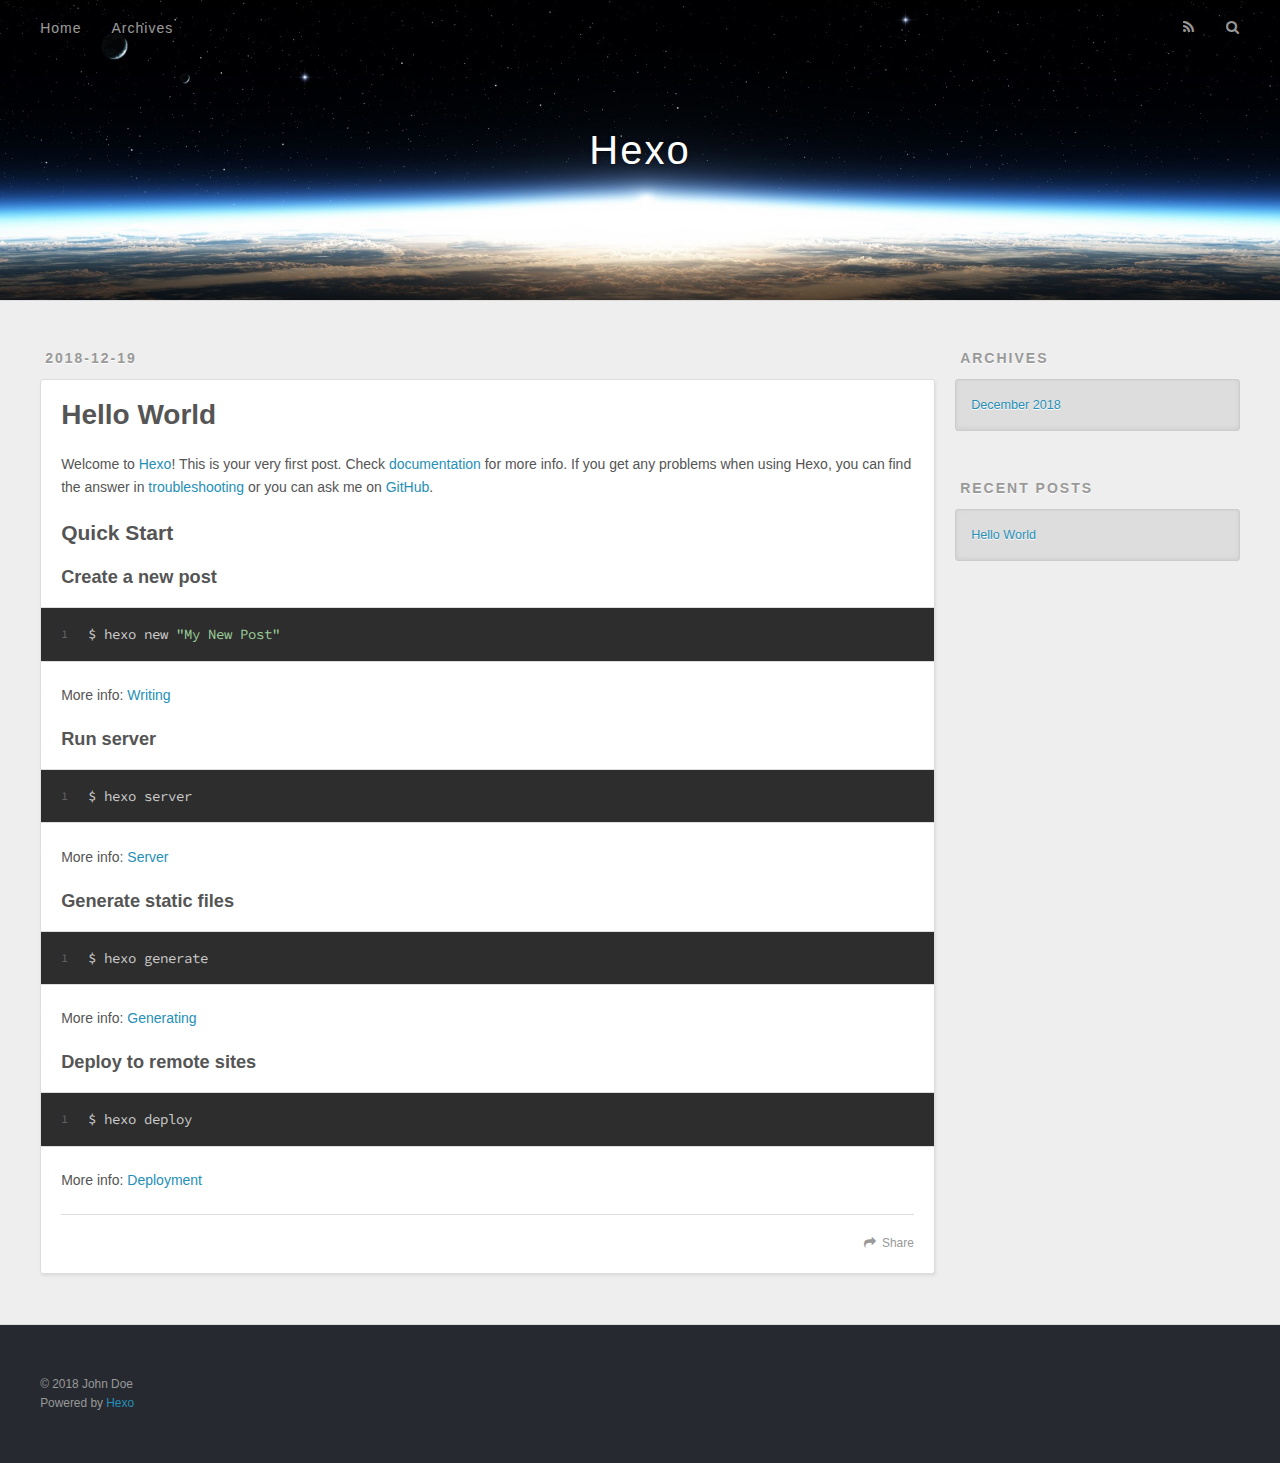
==== index.html @ 6a8d6ee4 "Site updated: 2018-12-19 17:51:39" ====
<!DOCTYPE html>
<html>
<head><meta name="generator" content="Hexo 3.8.0">
  <meta charset="utf-8">
  

  
  <title>Hexo</title>
  <meta name="viewport" content="width=device-width, initial-scale=1, maximum-scale=1">
  <meta property="og:type" content="website">
<meta property="og:title" content="Hexo">
<meta property="og:url" content="http://yoursite.com/index.html">
<meta property="og:site_name" content="Hexo">
<meta property="og:locale" content="default">
<meta name="twitter:card" content="summary">
<meta name="twitter:title" content="Hexo">
  
    <link rel="alternate" href="/atom.xml" title="Hexo" type="application/atom+xml">
  
  
    <link rel="icon" href="/favicon.png">
  
  
    <link href="//fonts.googleapis.com/css?family=Source+Code+Pro" rel="stylesheet" type="text/css">
  
  <link rel="stylesheet" href="/css/style.css">
</head>
</html>
<body>
  <div id="container">
    <div id="wrap">
      <header id="header">
  <div id="banner"></div>
  <div id="header-outer" class="outer">
    <div id="header-title" class="inner">
      <h1 id="logo-wrap">
        <a href="/" id="logo">Hexo</a>
      </h1>
      
    </div>
    <div id="header-inner" class="inner">
      <nav id="main-nav">
        <a id="main-nav-toggle" class="nav-icon"></a>
        
          <a class="main-nav-link" href="/">Home</a>
        
          <a class="main-nav-link" href="/archives">Archives</a>
        
      </nav>
      <nav id="sub-nav">
        
          <a id="nav-rss-link" class="nav-icon" href="/atom.xml" title="RSS Feed"></a>
        
        <a id="nav-search-btn" class="nav-icon" title="Search"></a>
      </nav>
      <div id="search-form-wrap">
        <form action="//google.com/search" method="get" accept-charset="UTF-8" class="search-form"><input type="search" name="q" class="search-form-input" placeholder="Search"><button type="submit" class="search-form-submit">&#xF002;</button><input type="hidden" name="sitesearch" value="http://yoursite.com"></form>
      </div>
    </div>
  </div>
</header>
      <div class="outer">
        <section id="main">
  
    <article id="post-hello-world" class="article article-type-post" itemscope="" itemprop="blogPost">
  <div class="article-meta">
    <a href="/2018/12/19/hello-world/" class="article-date">
  <time datetime="2018-12-19T09:45:05.653Z" itemprop="datePublished">2018-12-19</time>
</a>
    
  </div>
  <div class="article-inner">
    
    
      <header class="article-header">
        
  
    <h1 itemprop="name">
      <a class="article-title" href="/2018/12/19/hello-world/">Hello World</a>
    </h1>
  

      </header>
    
    <div class="article-entry" itemprop="articleBody">
      
        <p>Welcome to <a href="https://hexo.io/" target="_blank" rel="noopener">Hexo</a>! This is your very first post. Check <a href="https://hexo.io/docs/" target="_blank" rel="noopener">documentation</a> for more info. If you get any problems when using Hexo, you can find the answer in <a href="https://hexo.io/docs/troubleshooting.html" target="_blank" rel="noopener">troubleshooting</a> or you can ask me on <a href="https://github.com/hexojs/hexo/issues" target="_blank" rel="noopener">GitHub</a>.</p>
<h2 id="Quick-Start"><a href="#Quick-Start" class="headerlink" title="Quick Start"></a>Quick Start</h2><h3 id="Create-a-new-post"><a href="#Create-a-new-post" class="headerlink" title="Create a new post"></a>Create a new post</h3><figure class="highlight bash"><table><tr><td class="gutter"><pre><span class="line">1</span><br></pre></td><td class="code"><pre><span class="line">$ hexo new <span class="string">"My New Post"</span></span><br></pre></td></tr></table></figure>
<p>More info: <a href="https://hexo.io/docs/writing.html" target="_blank" rel="noopener">Writing</a></p>
<h3 id="Run-server"><a href="#Run-server" class="headerlink" title="Run server"></a>Run server</h3><figure class="highlight bash"><table><tr><td class="gutter"><pre><span class="line">1</span><br></pre></td><td class="code"><pre><span class="line">$ hexo server</span><br></pre></td></tr></table></figure>
<p>More info: <a href="https://hexo.io/docs/server.html" target="_blank" rel="noopener">Server</a></p>
<h3 id="Generate-static-files"><a href="#Generate-static-files" class="headerlink" title="Generate static files"></a>Generate static files</h3><figure class="highlight bash"><table><tr><td class="gutter"><pre><span class="line">1</span><br></pre></td><td class="code"><pre><span class="line">$ hexo generate</span><br></pre></td></tr></table></figure>
<p>More info: <a href="https://hexo.io/docs/generating.html" target="_blank" rel="noopener">Generating</a></p>
<h3 id="Deploy-to-remote-sites"><a href="#Deploy-to-remote-sites" class="headerlink" title="Deploy to remote sites"></a>Deploy to remote sites</h3><figure class="highlight bash"><table><tr><td class="gutter"><pre><span class="line">1</span><br></pre></td><td class="code"><pre><span class="line">$ hexo deploy</span><br></pre></td></tr></table></figure>
<p>More info: <a href="https://hexo.io/docs/deployment.html" target="_blank" rel="noopener">Deployment</a></p>

      
    </div>
    <footer class="article-footer">
      <a data-url="http://yoursite.com/2018/12/19/hello-world/" data-id="cjpuzz2p9000003xa6pa6v53f" class="article-share-link">Share</a>
      
      
    </footer>
  </div>
  
</article>


  


</section>
        
          <aside id="sidebar">
  
    

  
    

  
    
  
    
  <div class="widget-wrap">
    <h3 class="widget-title">Archives</h3>
    <div class="widget">
      <ul class="archive-list"><li class="archive-list-item"><a class="archive-list-link" href="/archives/2018/12/">December 2018</a></li></ul>
    </div>
  </div>


  
    
  <div class="widget-wrap">
    <h3 class="widget-title">Recent Posts</h3>
    <div class="widget">
      <ul>
        
          <li>
            <a href="/2018/12/19/hello-world/">Hello World</a>
          </li>
        
      </ul>
    </div>
  </div>

  
</aside>
        
      </div>
      <footer id="footer">
  
  <div class="outer">
    <div id="footer-info" class="inner">
      &copy; 2018 John Doe<br>
      Powered by <a href="http://hexo.io/" target="_blank">Hexo</a>
    </div>
  </div>
</footer>
    </div>
    <nav id="mobile-nav">
  
    <a href="/" class="mobile-nav-link">Home</a>
  
    <a href="/archives" class="mobile-nav-link">Archives</a>
  
</nav>
    

<script src="//ajax.googleapis.com/ajax/libs/jquery/2.0.3/jquery.min.js"></script>


  <link rel="stylesheet" href="/fancybox/jquery.fancybox.css">
  <script src="/fancybox/jquery.fancybox.pack.js"></script>


<script src="/js/script.js"></script>



  </div>
</body>
</html>
---- css/style.css ----
body {
  width: 100%;
}
body:before,
body:after {
  content: "";
  display: table;
}
body:after {
  clear: both;
}
html,
body,
div,
span,
applet,
object,
iframe,
h1,
h2,
h3,
h4,
h5,
h6,
p,
blockquote,
pre,
a,
abbr,
acronym,
address,
big,
cite,
code,
del,
dfn,
em,
img,
ins,
kbd,
q,
s,
samp,
small,
strike,
strong,
sub,
sup,
tt,
var,
dl,
dt,
dd,
ol,
ul,
li,
fieldset,
form,
label,
legend,
table,
caption,
tbody,
tfoot,
thead,
tr,
th,
td {
  margin: 0;
  padding: 0;
  border: 0;
  outline: 0;
  font-weight: inherit;
  font-style: inherit;
  font-family: inherit;
  font-size: 100%;
  vertical-align: baseline;
}
body {
  line-height: 1;
  color: #000;
  background: #fff;
}
ol,
ul {
  list-style: none;
}
table {
  border-collapse: separate;
  border-spacing: 0;
  vertical-align: middle;
}
caption,
th,
td {
  text-align: left;
  font-weight: normal;
  vertical-align: middle;
}
a img {
  border: none;
}
input,
button {
  margin: 0;
  padding: 0;
}
input::-moz-focus-inner,
button::-moz-focus-inner {
  border: 0;
  padding: 0;
}
@font-face {
  font-family: FontAwesome;
  font-style: normal;
  font-weight: normal;
  src: url("fonts/fontawesome-webfont.eot?v=#4.0.3");
  src: url("fonts/fontawesome-webfont.eot?#iefix&v=#4.0.3") format("embedded-opentype"), url("fonts/fontawesome-webfont.woff?v=#4.0.3") format("woff"), url("fonts/fontawesome-webfont.ttf?v=#4.0.3") format("truetype"), url("fonts/fontawesome-webfont.svg#fontawesomeregular?v=#4.0.3") format("svg");
}
html,
body,
#container {
  height: 100%;
}
body {
  background: #eee;
  font: 14px -apple-system, BlinkMacSystemFont, "Segoe UI", "Roboto", "Oxygen", "Ubuntu", "Cantarell", "Fira Sans", "Droid Sans", "Helvetica Neue", sans-serif;
  -webkit-text-size-adjust: 100%;
}
.outer {
  max-width: 1220px;
  margin: 0 auto;
  padding: 0 20px;
}
.outer:before,
.outer:after {
  content: "";
  display: table;
}
.outer:after {
  clear: both;
}
.inner {
  display: inline;
  float: left;
  width: 98.33333333333333%;
  margin: 0 0.833333333333333%;
}
.left,
.alignleft {
  float: left;
}
.right,
.alignright {
  float: right;
}
.clear {
  clear: both;
}
#container {
  position: relative;
}
.mobile-nav-on {
  overflow: hidden;
}
#wrap {
  height: 100%;
  width: 100%;
  position: absolute;
  top: 0;
  left: 0;
  -webkit-transition: 0.2s ease-out;
  -moz-transition: 0.2s ease-out;
  -ms-transition: 0.2s ease-out;
  transition: 0.2s ease-out;
  z-index: 1;
  background: #eee;
}
.mobile-nav-on #wrap {
  left: 280px;
}
@media screen and (min-width: 768px) {
  #main {
    display: inline;
    float: left;
    width: 73.33333333333333%;
    margin: 0 0.833333333333333%;
  }
}
.article-date,
.article-category-link,
.archive-year,
.widget-title {
  text-decoration: none;
  text-transform: uppercase;
  letter-spacing: 2px;
  color: #999;
  margin-bottom: 1em;
  margin-left: 5px;
  line-height: 1em;
  text-shadow: 0 1px #fff;
  font-weight: bold;
}
.article-inner,
.archive-article-inner {
  background: #fff;
  -webkit-box-shadow: 1px 2px 3px #ddd;
  box-shadow: 1px 2px 3px #ddd;
  border: 1px solid #ddd;
  border-radius: 3px;
}
.article-entry h1,
.widget h1 {
  font-size: 2em;
}
.article-entry h2,
.widget h2 {
  font-size: 1.5em;
}
.article-entry h3,
.widget h3 {
  font-size: 1.3em;
}
.article-entry h4,
.widget h4 {
  font-size: 1.2em;
}
.article-entry h5,
.widget h5 {
  font-size: 1em;
}
.article-entry h6,
.widget h6 {
  font-size: 1em;
  color: #999;
}
.article-entry hr,
.widget hr {
  border: 1px dashed #ddd;
}
.article-entry strong,
.widget strong {
  font-weight: bold;
}
.article-entry em,
.widget em,
.article-entry cite,
.widget cite {
  font-style: italic;
}
.article-entry sup,
.widget sup,
.article-entry sub,
.widget sub {
  font-size: 0.75em;
  line-height: 0;
  position: relative;
  vertical-align: baseline;
}
.article-entry sup,
.widget sup {
  top: -0.5em;
}
.article-entry sub,
.widget sub {
  bottom: -0.2em;
}
.article-entry small,
.widget small {
  font-size: 0.85em;
}
.article-entry acronym,
.widget acronym,
.article-entry abbr,
.widget abbr {
  border-bottom: 1px dotted;
}
.article-entry ul,
.widget ul,
.article-entry ol,
.widget ol,
.article-entry dl,
.widget dl {
  margin: 0 20px;
  line-height: 1.6em;
}
.article-entry ul ul,
.widget ul ul,
.article-entry ol ul,
.widget ol ul,
.article-entry ul ol,
.widget ul ol,
.article-entry ol ol,
.widget ol ol {
  margin-top: 0;
  margin-bottom: 0;
}
.article-entry ul,
.widget ul {
  list-style: disc;
}
.article-entry ol,
.widget ol {
  list-style: decimal;
}
.article-entry dt,
.widget dt {
  font-weight: bold;
}
#header {
  height: 300px;
  position: relative;
  border-bottom: 1px solid #ddd;
}
#header:before,
#header:after {
  content: "";
  position: absolute;
  left: 0;
  right: 0;
  height: 40px;
}
#header:before {
  top: 0;
  background: -webkit-linear-gradient(rgba(0,0,0,0.2), transparent);
  background: -moz-linear-gradient(rgba(0,0,0,0.2), transparent);
  background: -ms-linear-gradient(rgba(0,0,0,0.2), transparent);
  background: linear-gradient(rgba(0,0,0,0.2), transparent);
}
#header:after {
  bottom: 0;
  background: -webkit-linear-gradient(transparent, rgba(0,0,0,0.2));
  background: -moz-linear-gradient(transparent, rgba(0,0,0,0.2));
  background: -ms-linear-gradient(transparent, rgba(0,0,0,0.2));
  background: linear-gradient(transparent, rgba(0,0,0,0.2));
}
#header-outer {
  height: 100%;
  position: relative;
}
#header-inner {
  position: relative;
  overflow: hidden;
}
#banner {
  position: absolute;
  top: 0;
  left: 0;
  width: 100%;
  height: 100%;
  background: url("images/banner.jpg") center #000;
  -webkit-background-size: cover;
  -moz-background-size: cover;
  background-size: cover;
  z-index: -1;
}
#header-title {
  text-align: center;
  height: 40px;
  position: absolute;
  top: 50%;
  left: 0;
  margin-top: -20px;
}
#logo,
#subtitle {
  text-decoration: none;
  color: #fff;
  font-weight: 300;
  text-shadow: 0 1px 4px rgba(0,0,0,0.3);
}
#logo {
  font-size: 40px;
  line-height: 40px;
  letter-spacing: 2px;
}
#subtitle {
  font-size: 16px;
  line-height: 16px;
  letter-spacing: 1px;
}
#subtitle-wrap {
  margin-top: 16px;
}
#main-nav {
  float: left;
  margin-left: -15px;
}
.nav-icon,
.main-nav-link {
  float: left;
  color: #fff;
  opacity: 0.6;
  text-decoration: none;
  text-shadow: 0 1px rgba(0,0,0,0.2);
  -webkit-transition: opacity 0.2s;
  -moz-transition: opacity 0.2s;
  -ms-transition: opacity 0.2s;
  transition: opacity 0.2s;
  display: block;
  padding: 20px 15px;
}
.nav-icon:hover,
.main-nav-link:hover {
  opacity: 1;
}
.nav-icon {
  font-family: FontAwesome;
  text-align: center;
  font-size: 14px;
  width: 14px;
  height: 14px;
  padding: 20px 15px;
  position: relative;
  cursor: pointer;
}
.main-nav-link {
  font-weight: 300;
  letter-spacing: 1px;
}
@media screen and (max-width: 479px) {
  .main-nav-link {
    display: none;
  }
}
#main-nav-toggle {
  display: none;
}
#main-nav-toggle:before {
  content: "\f0c9";
}
@media screen and (max-width: 479px) {
  #main-nav-toggle {
    display: block;
  }
}
#sub-nav {
  float: right;
  margin-right: -15px;
}
#nav-rss-link:before {
  content: "\f09e";
}
#nav-search-btn:before {
  content: "\f002";
}
#search-form-wrap {
  position: absolute;
  top: 15px;
  width: 150px;
  height: 30px;
  right: -150px;
  opacity: 0;
  -webkit-transition: 0.2s ease-out;
  -moz-transition: 0.2s ease-out;
  -ms-transition: 0.2s ease-out;
  transition: 0.2s ease-out;
}
#search-form-wrap.on {
  opacity: 1;
  right: 0;
}
@media screen and (max-width: 479px) {
  #search-form-wrap {
    width: 100%;
    right: -100%;
  }
}
.search-form {
  position: absolute;
  top: 0;
  left: 0;
  right: 0;
  background: #fff;
  padding: 5px 15px;
  border-radius: 15px;
  -webkit-box-shadow: 0 0 10px rgba(0,0,0,0.3);
  box-shadow: 0 0 10px rgba(0,0,0,0.3);
}
.search-form-input {
  border: none;
  background: none;
  color: #555;
  width: 100%;
  font: 13px -apple-system, BlinkMacSystemFont, "Segoe UI", "Roboto", "Oxygen", "Ubuntu", "Cantarell", "Fira Sans", "Droid Sans", "Helvetica Neue", sans-serif;
  outline: none;
}
.search-form-input::-webkit-search-results-decoration,
.search-form-input::-webkit-search-cancel-button {
  -webkit-appearance: none;
}
.search-form-submit {
  position: absolute;
  top: 50%;
  right: 10px;
  margin-top: -7px;
  font: 13px FontAwesome;
  border: none;
  background: none;
  color: #bbb;
  cursor: pointer;
}
.search-form-submit:hover,
.search-form-submit:focus {
  color: #777;
}
.article {
  margin: 50px 0;
}
.article-inner {
  overflow: hidden;
}
.article-meta:before,
.article-meta:after {
  content: "";
  display: table;
}
.article-meta:after {
  clear: both;
}
.article-date {
  float: left;
}
.article-category {
  float: left;
  line-height: 1em;
  color: #ccc;
  text-shadow: 0 1px #fff;
  margin-left: 8px;
}
.article-category:before {
  content: "\2022";
}
.article-category-link {
  margin: 0 12px 1em;
}
.article-header {
  padding: 20px 20px 0;
}
.article-title {
  text-decoration: none;
  font-size: 2em;
  font-weight: bold;
  color: #555;
  line-height: 1.1em;
  -webkit-transition: color 0.2s;
  -moz-transition: color 0.2s;
  -ms-transition: color 0.2s;
  transition: color 0.2s;
}
a.article-title:hover {
  color: #258fb8;
}
.article-entry {
  color: #555;
  padding: 0 20px;
}
.article-entry:before,
.article-entry:after {
  content: "";
  display: table;
}
.article-entry:after {
  clear: both;
}
.article-entry p,
.article-entry table {
  line-height: 1.6em;
  margin: 1.6em 0;
}
.article-entry h1,
.article-entry h2,
.article-entry h3,
.article-entry h4,
.article-entry h5,
.article-entry h6 {
  font-weight: bold;
}
.article-entry h1,
.article-entry h2,
.article-entry h3,
.article-entry h4,
.article-entry h5,
.article-entry h6 {
  line-height: 1.1em;
  margin: 1.1em 0;
}
.article-entry a {
  color: #258fb8;
  text-decoration: none;
}
.article-entry a:hover {
  text-decoration: underline;
}
.article-entry ul,
.article-entry ol,
.article-entry dl {
  margin-top: 1.6em;
  margin-bottom: 1.6em;
}
.article-entry img,
.article-entry video {
  max-width: 100%;
  height: auto;
  display: block;
  margin: auto;
}
.article-entry iframe {
  border: none;
}
.article-entry table {
  width: 100%;
  border-collapse: collapse;
  border-spacing: 0;
}
.article-entry th {
  font-weight: bold;
  border-bottom: 3px solid #ddd;
  padding-bottom: 0.5em;
}
.article-entry td {
  border-bottom: 1px solid #ddd;
  padding: 10px 0;
}
.article-entry blockquote {
  font-family: Georgia, "Times New Roman", serif;
  font-size: 1.4em;
  margin: 1.6em 20px;
  text-align: center;
}
.article-entry blockquote footer {
  font-size: 14px;
  margin: 1.6em 0;
  font-family: -apple-system, BlinkMacSystemFont, "Segoe UI", "Roboto", "Oxygen", "Ubuntu", "Cantarell", "Fira Sans", "Droid Sans", "Helvetica Neue", sans-serif;
}
.article-entry blockquote footer cite:before {
  content: "—";
  padding: 0 0.5em;
}
.article-entry .pullquote {
  text-align: left;
  width: 45%;
  margin: 0;
}
.article-entry .pullquote.left {
  margin-left: 0.5em;
  margin-right: 1em;
}
.article-entry .pullquote.right {
  margin-right: 0.5em;
  margin-left: 1em;
}
.article-entry .caption {
  color: #999;
  display: block;
  font-size: 0.9em;
  margin-top: 0.5em;
  position: relative;
  text-align: center;
}
.article-entry .video-container {
  position: relative;
  padding-top: 56.25%;
  height: 0;
  overflow: hidden;
}
.article-entry .video-container iframe,
.article-entry .video-container object,
.article-entry .video-container embed {
  position: absolute;
  top: 0;
  left: 0;
  width: 100%;
  height: 100%;
  margin-top: 0;
}
.article-more-link a {
  display: inline-block;
  line-height: 1em;
  padding: 6px 15px;
  border-radius: 15px;
  background: #eee;
  color: #999;
  text-shadow: 0 1px #fff;
  text-decoration: none;
}
.article-more-link a:hover {
  background: #258fb8;
  color: #fff;
  text-decoration: none;
  text-shadow: 0 1px #1e7293;
}
.article-footer {
  font-size: 0.85em;
  line-height: 1.6em;
  border-top: 1px solid #ddd;
  padding-top: 1.6em;
  margin: 0 20px 20px;
}
.article-footer:before,
.article-footer:after {
  content: "";
  display: table;
}
.article-footer:after {
  clear: both;
}
.article-footer a {
  color: #999;
  text-decoration: none;
}
.article-footer a:hover {
  color: #555;
}
.article-tag-list-item {
  float: left;
  margin-right: 10px;
}
.article-tag-list-link:before {
  content: "#";
}
.article-comment-link {
  float: right;
}
.article-comment-link:before {
  content: "\f075";
  font-family: FontAwesome;
  padding-right: 8px;
}
.article-share-link {
  cursor: pointer;
  float: right;
  margin-left: 20px;
}
.article-share-link:before {
  content: "\f064";
  font-family: FontAwesome;
  padding-right: 6px;
}
#article-nav {
  position: relative;
}
#article-nav:before,
#article-nav:after {
  content: "";
  display: table;
}
#article-nav:after {
  clear: both;
}
@media screen and (min-width: 768px) {
  #article-nav {
    margin: 50px 0;
  }
  #article-nav:before {
    width: 8px;
    height: 8px;
    position: absolute;
    top: 50%;
    left: 50%;
    margin-top: -4px;
    margin-left: -4px;
    content: "";
    border-radius: 50%;
    background: #ddd;
    -webkit-box-shadow: 0 1px 2px #fff;
    box-shadow: 0 1px 2px #fff;
  }
}
.article-nav-link-wrap {
  text-decoration: none;
  text-shadow: 0 1px #fff;
  color: #999;
  -webkit-box-sizing: border-box;
  -moz-box-sizing: border-box;
  box-sizing: border-box;
  margin-top: 50px;
  text-align: center;
  display: block;
}
.article-nav-link-wrap:hover {
  color: #555;
}
@media screen and (min-width: 768px) {
  .article-nav-link-wrap {
    width: 50%;
    margin-top: 0;
  }
}
@media screen and (min-width: 768px) {
  #article-nav-newer {
    float: left;
    text-align: right;
    padding-right: 20px;
  }
}
@media screen and (min-width: 768px) {
  #article-nav-older {
    float: right;
    text-align: left;
    padding-left: 20px;
  }
}
.article-nav-caption {
  text-transform: uppercase;
  letter-spacing: 2px;
  color: #ddd;
  line-height: 1em;
  font-weight: bold;
}
#article-nav-newer .article-nav-caption {
  margin-right: -2px;
}
.article-nav-title {
  font-size: 0.85em;
  line-height: 1.6em;
  margin-top: 0.5em;
}
.article-share-box {
  position: absolute;
  display: none;
  background: #fff;
  -webkit-box-shadow: 1px 2px 10px rgba(0,0,0,0.2);
  box-shadow: 1px 2px 10px rgba(0,0,0,0.2);
  border-radius: 3px;
  margin-left: -145px;
  overflow: hidden;
  z-index: 1;
}
.article-share-box.on {
  display: block;
}
.article-share-input {
  width: 100%;
  background: none;
  -webkit-box-sizing: border-box;
  -moz-box-sizing: border-box;
  box-sizing: border-box;
  font: 14px -apple-system, BlinkMacSystemFont, "Segoe UI", "Roboto", "Oxygen", "Ubuntu", "Cantarell", "Fira Sans", "Droid Sans", "Helvetica Neue", sans-serif;
  padding: 0 15px;
  color: #555;
  outline: none;
  border: 1px solid #ddd;
  border-radius: 3px 3px 0 0;
  height: 36px;
  line-height: 36px;
}
.article-share-links {
  background: #eee;
}
.article-share-links:before,
.article-share-links:after {
  content: "";
  display: table;
}
.article-share-links:after {
  clear: both;
}
.article-share-twitter,
.article-share-facebook,
.article-share-pinterest,
.article-share-google {
  width: 50px;
  height: 36px;
  display: block;
  float: left;
  position: relative;
  color: #999;
  text-shadow: 0 1px #fff;
}
.article-share-twitter:before,
.article-share-facebook:before,
.article-share-pinterest:before,
.article-share-google:before {
  font-size: 20px;
  font-family: FontAwesome;
  width: 20px;
  height: 20px;
  position: absolute;
  top: 50%;
  left: 50%;
  margin-top: -10px;
  margin-left: -10px;
  text-align: center;
}
.article-share-twitter:hover,
.article-share-facebook:hover,
.article-share-pinterest:hover,
.article-share-google:hover {
  color: #fff;
}
.article-share-twitter:before {
  content: "\f099";
}
.article-share-twitter:hover {
  background: #00aced;
  text-shadow: 0 1px #008abe;
}
.article-share-facebook:before {
  content: "\f09a";
}
.article-share-facebook:hover {
  background: #3b5998;
  text-shadow: 0 1px #2f477a;
}
.article-share-pinterest:before {
  content: "\f0d2";
}
.article-share-pinterest:hover {
  background: #cb2027;
  text-shadow: 0 1px #a21a1f;
}
.article-share-google:before {
  content: "\f0d5";
}
.article-share-google:hover {
  background: #dd4b39;
  text-shadow: 0 1px #be3221;
}
.article-gallery {
  background: #000;
  position: relative;
}
.article-gallery-photos {
  position: relative;
  overflow: hidden;
}
.article-gallery-img {
  display: none;
  max-width: 100%;
}
.article-gallery-img:first-child {
  display: block;
}
.article-gallery-img.loaded {
  position: absolute;
  display: block;
}
.article-gallery-img img {
  display: block;
  max-width: 100%;
  margin: 0 auto;
}
#comments {
  background: #fff;
  -webkit-box-shadow: 1px 2px 3px #ddd;
  box-shadow: 1px 2px 3px #ddd;
  padding: 20px;
  border: 1px solid #ddd;
  border-radius: 3px;
  margin: 50px 0;
}
#comments a {
  color: #258fb8;
}
.archives-wrap {
  margin: 50px 0;
}
.archives:before,
.archives:after {
  content: "";
  display: table;
}
.archives:after {
  clear: both;
}
.archive-year-wrap {
  margin-bottom: 1em;
}
.archives {
  -webkit-column-gap: 10px;
  -moz-column-gap: 10px;
  column-gap: 10px;
}
@media screen and (min-width: 480px) and (max-width: 767px) {
  .archives {
    -webkit-column-count: 2;
    -moz-column-count: 2;
    column-count: 2;
  }
}
@media screen and (min-width: 768px) {
  .archives {
    -webkit-column-count: 3;
    -moz-column-count: 3;
    column-count: 3;
  }
}
.archive-article {
  -webkit-column-break-inside: avoid;
  page-break-inside: avoid;
  overflow: hidden;
  break-inside: avoid-column;
}
.archive-article-inner {
  padding: 10px;
  margin-bottom: 15px;
}
.archive-article-title {
  text-decoration: none;
  font-weight: bold;
  color: #555;
  -webkit-transition: color 0.2s;
  -moz-transition: color 0.2s;
  -ms-transition: color 0.2s;
  transition: color 0.2s;
  line-height: 1.6em;
}
.archive-article-title:hover {
  color: #258fb8;
}
.archive-article-footer {
  margin-top: 1em;
}
.archive-article-date {
  color: #999;
  text-decoration: none;
  font-size: 0.85em;
  line-height: 1em;
  margin-bottom: 0.5em;
  display: block;
}
#page-nav {
  margin: 50px auto;
  background: #fff;
  -webkit-box-shadow: 1px 2px 3px #ddd;
  box-shadow: 1px 2px 3px #ddd;
  border: 1px solid #ddd;
  border-radius: 3px;
  text-align: center;
  color: #999;
  overflow: hidden;
}
#page-nav:before,
#page-nav:after {
  content: "";
  display: table;
}
#page-nav:after {
  clear: both;
}
#page-nav a,
#page-nav span {
  padding: 10px 20px;
  line-height: 1;
  height: 2ex;
}
#page-nav a {
  color: #999;
  text-decoration: none;
}
#page-nav a:hover {
  background: #999;
  color: #fff;
}
#page-nav .prev {
  float: left;
}
#page-nav .next {
  float: right;
}
#page-nav .page-number {
  display: inline-block;
}
@media screen and (max-width: 479px) {
  #page-nav .page-number {
    display: none;
  }
}
#page-nav .current {
  color: #555;
  font-weight: bold;
}
#page-nav .space {
  color: #ddd;
}
#footer {
  background: #262a30;
  padding: 50px 0;
  border-top: 1px solid #ddd;
  color: #999;
}
#footer a {
  color: #258fb8;
  text-decoration: none;
}
#footer a:hover {
  text-decoration: underline;
}
#footer-info {
  line-height: 1.6em;
  font-size: 0.85em;
}
.article-entry pre,
.article-entry .highlight {
  background: #2d2d2d;
  margin: 0 -20px;
  padding: 15px 20px;
  border-style: solid;
  border-color: #ddd;
  border-width: 1px 0;
  overflow: auto;
  color: #ccc;
  line-height: 22.400000000000002px;
}
.article-entry .highlight .gutter pre,
.article-entry .gist .gist-file .gist-data .line-numbers {
  color: #666;
  font-size: 0.85em;
}
.article-entry pre,
.article-entry code {
  font-family: "Source Code Pro", Consolas, Monaco, Menlo, Consolas, monospace;
}
.article-entry code {
  background: #eee;
  text-shadow: 0 1px #fff;
  padding: 0 0.3em;
}
.article-entry pre code {
  background: none;
  text-shadow: none;
  padding: 0;
}
.article-entry .highlight pre {
  border: none;
  margin: 0;
  padding: 0;
}
.article-entry .highlight table {
  margin: 0;
  width: auto;
}
.article-entry .highlight td {
  border: none;
  padding: 0;
}
.article-entry .highlight figcaption {
  font-size: 0.85em;
  color: #999;
  line-height: 1em;
  margin-bottom: 1em;
}
.article-entry .highlight figcaption:before,
.article-entry .highlight figcaption:after {
  content: "";
  display: table;
}
.article-entry .highlight figcaption:after {
  clear: both;
}
.article-entry .highlight figcaption a {
  float: right;
}
.article-entry .highlight .gutter pre {
  text-align: right;
  padding-right: 20px;
}
.article-entry .highlight .line {
  height: 22.400000000000002px;
}
.article-entry .highlight .line.marked {
  background: #515151;
}
.article-entry .gist {
  margin: 0 -20px;
  border-style: solid;
  border-color: #ddd;
  border-width: 1px 0;
  background: #2d2d2d;
  padding: 15px 20px 15px 0;
}
.article-entry .gist .gist-file {
  border: none;
  font-family: "Source Code Pro", Consolas, Monaco, Menlo, Consolas, monospace;
  margin: 0;
}
.article-entry .gist .gist-file .gist-data {
  background: none;
  border: none;
}
.article-entry .gist .gist-file .gist-data .line-numbers {
  background: none;
  border: none;
  padding: 0 20px 0 0;
}
.article-entry .gist .gist-file .gist-data .line-data {
  padding: 0 !important;
}
.article-entry .gist .gist-file .highlight {
  margin: 0;
  padding: 0;
  border: none;
}
.article-entry .gist .gist-file .gist-meta {
  background: #2d2d2d;
  color: #999;
  font: 0.85em -apple-system, BlinkMacSystemFont, "Segoe UI", "Roboto", "Oxygen", "Ubuntu", "Cantarell", "Fira Sans", "Droid Sans", "Helvetica Neue", sans-serif;
  text-shadow: 0 0;
  padding: 0;
  margin-top: 1em;
  margin-left: 20px;
}
.article-entry .gist .gist-file .gist-meta a {
  color: #258fb8;
  font-weight: normal;
}
.article-entry .gist .gist-file .gist-meta a:hover {
  text-decoration: underline;
}
pre .comment,
pre .title {
  color: #999;
}
pre .variable,
pre .attribute,
pre .tag,
pre .regexp,
pre .ruby .constant,
pre .xml .tag .title,
pre .xml .pi,
pre .xml .doctype,
pre .html .doctype,
pre .css .id,
pre .css .class,
pre .css .pseudo {
  color: #f2777a;
}
pre .number,
pre .preprocessor,
pre .built_in,
pre .literal,
pre .params,
pre .constant {
  color: #f99157;
}
pre .class,
pre .ruby .class .title,
pre .css .rules .attribute {
  color: #9c9;
}
pre .string,
pre .value,
pre .inheritance,
pre .header,
pre .ruby .symbol,
pre .xml .cdata {
  color: #9c9;
}
pre .css .hexcolor {
  color: #6cc;
}
pre .function,
pre .python .decorator,
pre .python .title,
pre .ruby .function .title,
pre .ruby .title .keyword,
pre .perl .sub,
pre .javascript .title,
pre .coffeescript .title {
  color: #69c;
}
pre .keyword,
pre .javascript .function {
  color: #c9c;
}
@media screen and (max-width: 479px) {
  #mobile-nav {
    position: absolute;
    top: 0;
    left: 0;
    width: 280px;
    height: 100%;
    background: #191919;
    border-right: 1px solid #fff;
  }
}
@media screen and (max-width: 479px) {
  .mobile-nav-link {
    display: block;
    color: #999;
    text-decoration: none;
    padding: 15px 20px;
    font-weight: bold;
  }
  .mobile-nav-link:hover {
    color: #fff;
  }
}
@media screen and (min-width: 768px) {
  #sidebar {
    display: inline;
    float: left;
    width: 23.333333333333332%;
    margin: 0 0.833333333333333%;
  }
}
.widget-wrap {
  margin: 50px 0;
}
.widget {
  color: #777;
  text-shadow: 0 1px #fff;
  background: #ddd;
  -webkit-box-shadow: 0 -1px 4px #ccc inset;
  box-shadow: 0 -1px 4px #ccc inset;
  border: 1px solid #ccc;
  padding: 15px;
  border-radius: 3px;
}
.widget a {
  color: #258fb8;
  text-decoration: none;
}
.widget a:hover {
  text-decoration: underline;
}
.widget ul ul,
.widget ol ul,
.widget dl ul,
.widget ul ol,
.widget ol ol,
.widget dl ol,
.widget ul dl,
.widget ol dl,
.widget dl dl {
  margin-left: 15px;
  list-style: disc;
}
.widget {
  line-height: 1.6em;
  word-wrap: break-word;
  font-size: 0.9em;
}
.widget ul,
.widget ol {
  list-style: none;
  margin: 0;
}
.widget ul ul,
.widget ol ul,
.widget ul ol,
.widget ol ol {
  margin: 0 20px;
}
.widget ul ul,
.widget ol ul {
  list-style: disc;
}
.widget ul ol,
.widget ol ol {
  list-style: decimal;
}
.category-list-count,
.tag-list-count,
.archive-list-count {
  padding-left: 5px;
  color: #999;
  font-size: 0.85em;
}
.category-list-count:before,
.tag-list-count:before,
.archive-list-count:before {
  content: "(";
}
.category-list-count:after,
.tag-list-count:after,
.archive-list-count:after {
  content: ")";
}
.tagcloud a {
  margin-right: 5px;
  display: inline-block;
}
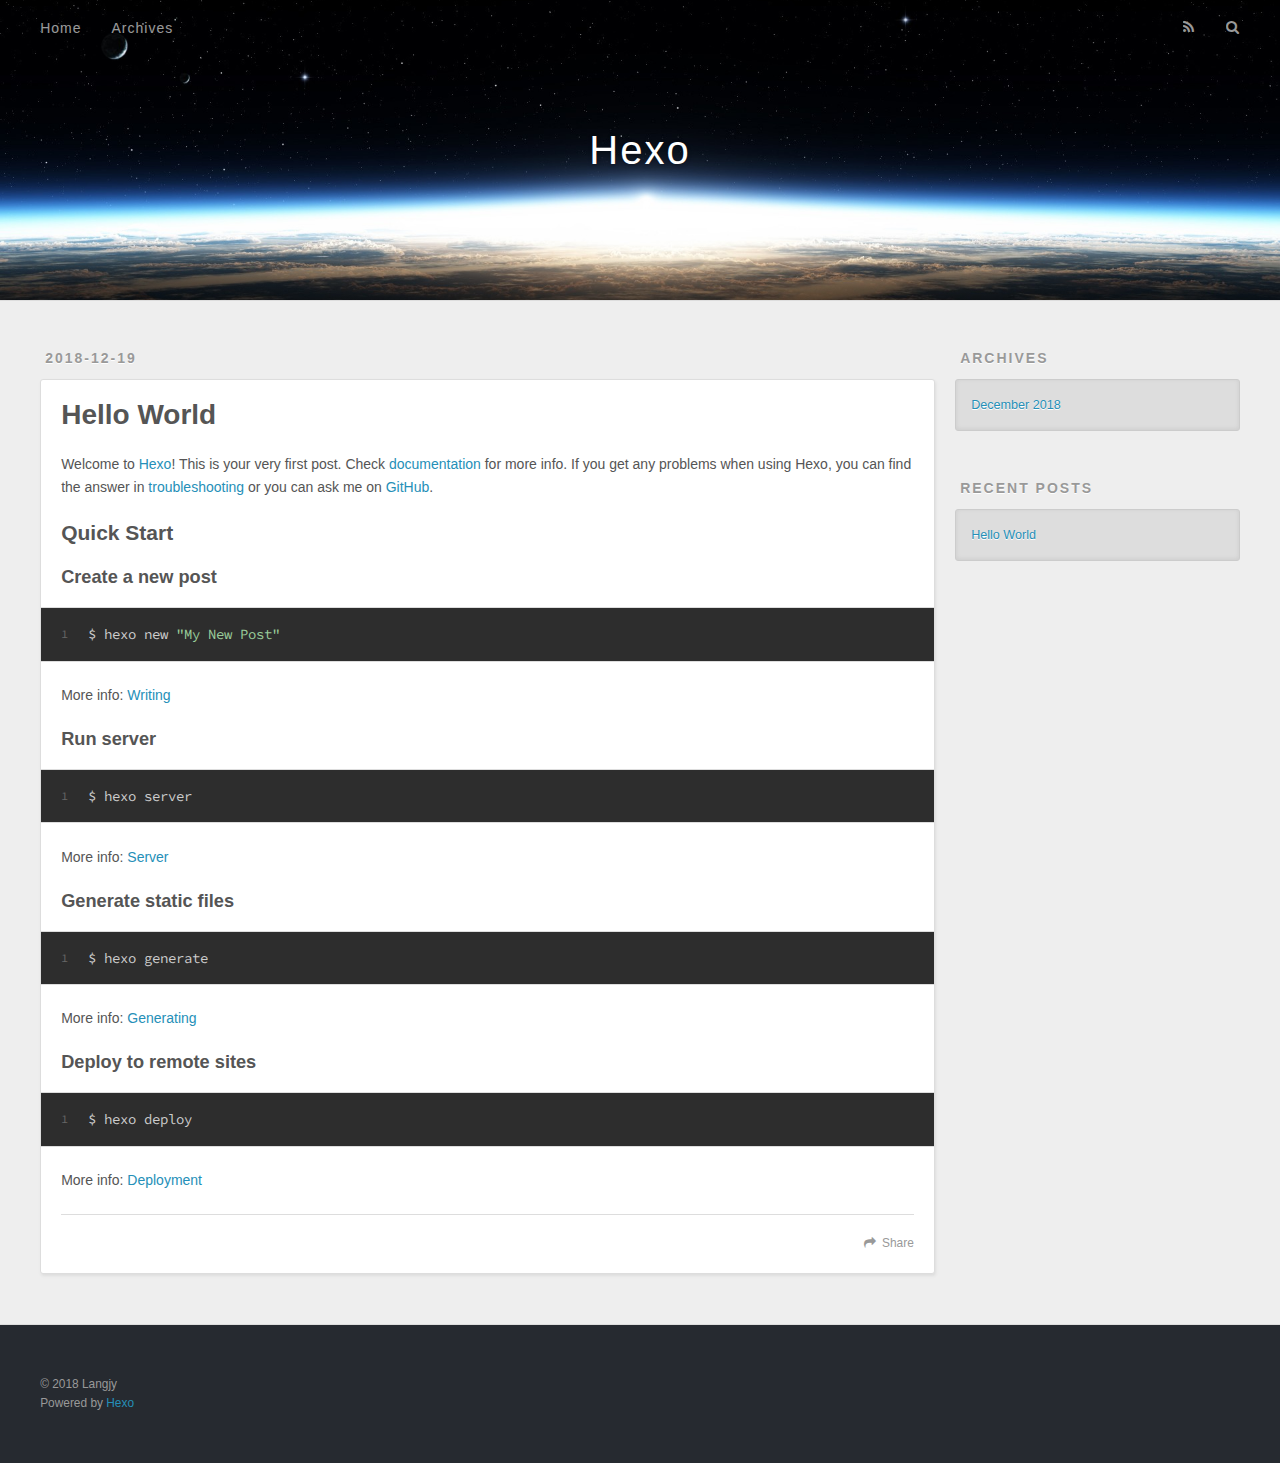
==== commit 4afdfcc4: "Site updated: 2018-12-19 18:17:52" ====
--- a/index.html
+++ b/index.html
@@ -97,7 +97,7 @@
       
     </div>
     <footer class="article-footer">
-      <a data-url="http://yoursite.com/2018/12/19/hello-world/" data-id="cjpuzz2p9000003xa6pa6v53f" class="article-share-link">Share</a>
+      <a data-url="http://yoursite.com/2018/12/19/hello-world/" data-id="cjpv0wrke00007gxaqs1qjvv4" class="article-share-link">Share</a>
       
       
     </footer>
@@ -153,7 +153,7 @@
   
   <div class="outer">
     <div id="footer-info" class="inner">
-      &copy; 2018 John Doe<br>
+      &copy; 2018 Langjy<br>
       Powered by <a href="http://hexo.io/" target="_blank">Hexo</a>
     </div>
   </div>
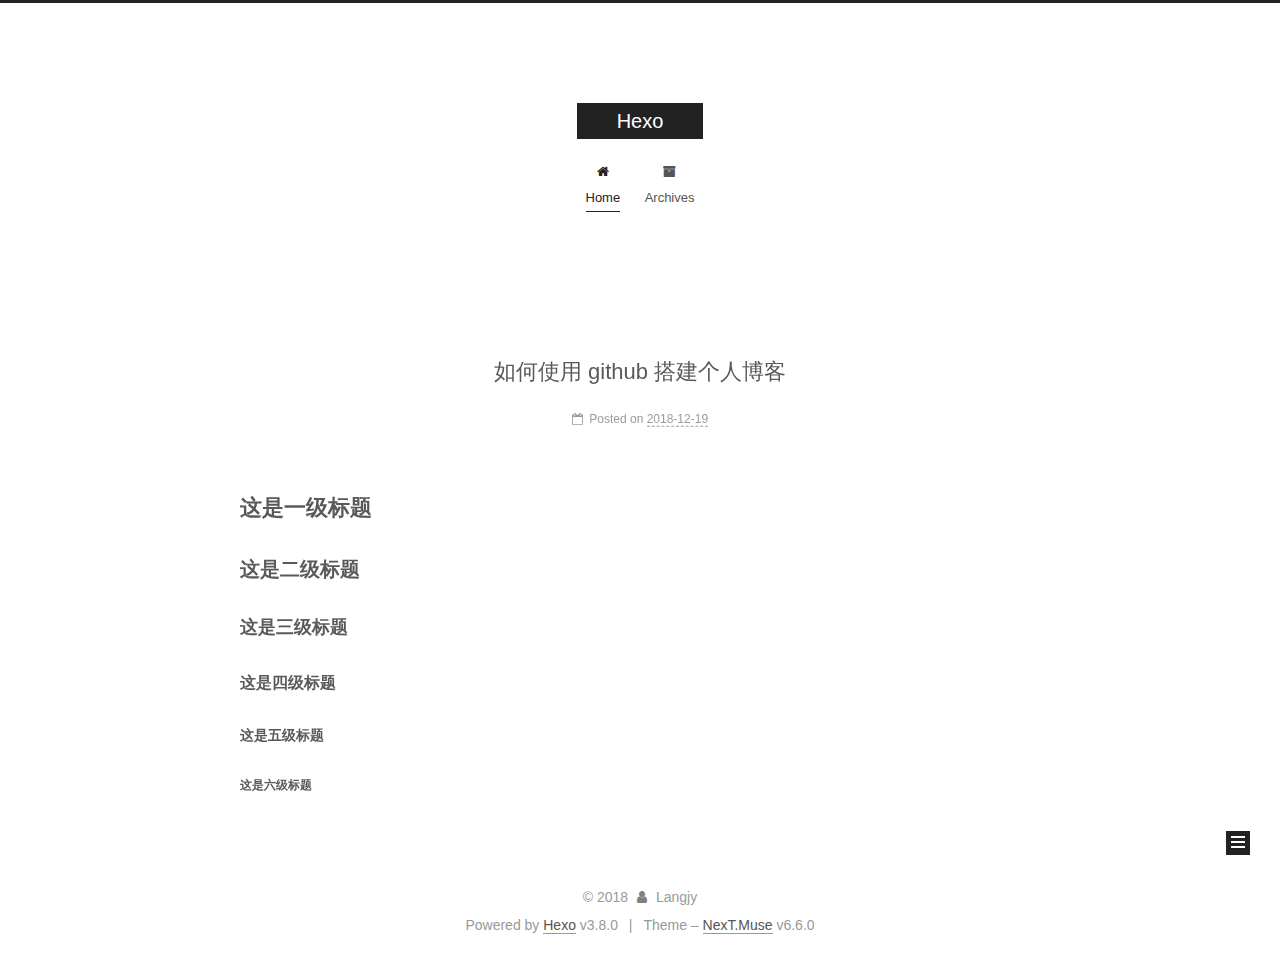
==== commit e63162b7: "Site updated: 2018-12-20 17:34:50" ====
--- a/index.html
+++ b/index.html
@@ -1,184 +1,690 @@
 <!DOCTYPE html>
-<html>
+
+
+
+
+
+
+
+
+
+
+
+
+  
+
+
+<html class="theme-next muse use-motion" lang="zh-Hans">
 <head><meta name="generator" content="Hexo 3.8.0">
-  <meta charset="utf-8">
-  
-
-  
-  <title>Hexo</title>
-  <meta name="viewport" content="width=device-width, initial-scale=1, maximum-scale=1">
+  <meta charset="UTF-8">
+<meta http-equiv="X-UA-Compatible" content="IE=edge">
+<meta name="viewport" content="width=device-width, initial-scale=1, maximum-scale=2">
+<meta name="theme-color" content="#222">
+
+
+
+
+
+
+
+
+
+
+
+
+
+
+
+
+
+
+
+
+
+
+
+
+
+
+
+
+
+
+
+
+<link href="/lib/font-awesome/css/font-awesome.min.css?v=4.6.2" rel="stylesheet" type="text/css">
+
+<link href="/css/main.css?v=6.6.0" rel="stylesheet" type="text/css">
+
+
+  <link rel="apple-touch-icon" sizes="180x180" href="/images/apple-touch-icon-next.png?v=6.6.0">
+
+
+  <link rel="icon" type="image/png" sizes="32x32" href="/images/favicon-32x32-next.png?v=6.6.0">
+
+
+  <link rel="icon" type="image/png" sizes="16x16" href="/images/favicon-16x16-next.png?v=6.6.0">
+
+
+  <link rel="mask-icon" href="/images/logo.svg?v=6.6.0" color="#222">
+
+
+
+
+
+
+
+
+
+<script id="hexo.configurations">
+  var NexT = window.NexT || {};
+  var CONFIG = {
+    root: '/',
+    scheme: 'Muse',
+    version: '6.6.0',
+    sidebar: {"position":"left","display":"post","offset":12,"b2t":false,"scrollpercent":false,"onmobile":false},
+    fancybox: false,
+    fastclick: false,
+    lazyload: false,
+    tabs: true,
+    motion: {"enable":true,"async":false,"transition":{"post_block":"fadeIn","post_header":"slideDownIn","post_body":"slideDownIn","coll_header":"slideLeftIn","sidebar":"slideUpIn"}},
+    algolia: {
+      applicationID: '',
+      apiKey: '',
+      indexName: '',
+      hits: {"per_page":10},
+      labels: {"input_placeholder":"Search for Posts","hits_empty":"We didn't find any results for the search: ${query}","hits_stats":"${hits} results found in ${time} ms"}
+    }
+  };
+</script>
+
+
+  
+
+
+
+
   <meta property="og:type" content="website">
 <meta property="og:title" content="Hexo">
 <meta property="og:url" content="http://yoursite.com/index.html">
 <meta property="og:site_name" content="Hexo">
-<meta property="og:locale" content="default">
+<meta property="og:locale" content="zh-Hans">
 <meta name="twitter:card" content="summary">
 <meta name="twitter:title" content="Hexo">
-  
-    <link rel="alternate" href="/atom.xml" title="Hexo" type="application/atom+xml">
-  
-  
-    <link rel="icon" href="/favicon.png">
-  
-  
-    <link href="//fonts.googleapis.com/css?family=Source+Code+Pro" rel="stylesheet" type="text/css">
-  
-  <link rel="stylesheet" href="/css/style.css">
+
+
+
+
+
+
+  <link rel="canonical" href="http://yoursite.com/">
+
+
+
+<script id="page.configurations">
+  CONFIG.page = {
+    sidebar: "",
+  };
+</script>
+
+  <title>Hexo</title>
+  
+
+
+
+
+
+
+
+
+
+
+
+
+  <noscript>
+  <style>
+    .use-motion .motion-element,
+    .use-motion .brand,
+    .use-motion .menu-item,
+    .sidebar-inner,
+    .use-motion .post-block,
+    .use-motion .pagination,
+    .use-motion .comments,
+    .use-motion .post-header,
+    .use-motion .post-body,
+    .use-motion .collection-title { opacity: initial; }
+
+    .use-motion .logo,
+    .use-motion .site-title,
+    .use-motion .site-subtitle {
+      opacity: initial;
+      top: initial;
+    }
+
+    .use-motion .logo-line-before i { left: initial; }
+    .use-motion .logo-line-after i { right: initial; }
+  </style>
+</noscript>
+
 </head>
-</html>
-<body>
-  <div id="container">
-    <div id="wrap">
-      <header id="header">
-  <div id="banner"></div>
-  <div id="header-outer" class="outer">
-    <div id="header-title" class="inner">
-      <h1 id="logo-wrap">
-        <a href="/" id="logo">Hexo</a>
-      </h1>
-      
+
+<body itemscope="" itemtype="http://schema.org/WebPage" lang="zh-Hans">
+
+  
+  
+    
+  
+
+  <div class="container sidebar-position-left 
+  page-home">
+    <div class="headband"></div>
+
+    <header id="header" class="header" itemscope="" itemtype="http://schema.org/WPHeader">
+      <div class="header-inner"><div class="site-brand-wrapper">
+  <div class="site-meta ">
+    
+
+    <div class="custom-logo-site-title">
+      <a href="/" class="brand" rel="start">
+        <span class="logo-line-before"><i></i></span>
+        <span class="site-title">Hexo</span>
+        <span class="logo-line-after"><i></i></span>
+      </a>
     </div>
-    <div id="header-inner" class="inner">
-      <nav id="main-nav">
-        <a id="main-nav-toggle" class="nav-icon"></a>
-        
-          <a class="main-nav-link" href="/">Home</a>
-        
-          <a class="main-nav-link" href="/archives">Archives</a>
-        
-      </nav>
-      <nav id="sub-nav">
-        
-          <a id="nav-rss-link" class="nav-icon" href="/atom.xml" title="RSS Feed"></a>
-        
-        <a id="nav-search-btn" class="nav-icon" title="Search"></a>
-      </nav>
-      <div id="search-form-wrap">
-        <form action="//google.com/search" method="get" accept-charset="UTF-8" class="search-form"><input type="search" name="q" class="search-form-input" placeholder="Search"><button type="submit" class="search-form-submit">&#xF002;</button><input type="hidden" name="sitesearch" value="http://yoursite.com"></form>
-      </div>
+    
+  </div>
+
+  <div class="site-nav-toggle">
+    <button aria-label="Toggle navigation bar">
+      <span class="btn-bar"></span>
+      <span class="btn-bar"></span>
+      <span class="btn-bar"></span>
+    </button>
+  </div>
+</div>
+
+
+
+<nav class="site-nav">
+  
+    <ul id="menu" class="menu">
+      
+        
+        
+        
+          
+          <li class="menu-item menu-item-home menu-item-active">
+
+    
+    
+    
+      
+    
+
+    
+
+    <a href="/" rel="section"><i class="menu-item-icon fa fa-fw fa-home"></i> <br>Home</a>
+
+  </li>
+        
+        
+        
+          
+          <li class="menu-item menu-item-archives">
+
+    
+    
+    
+      
+    
+
+    
+
+    <a href="/archives/" rel="section"><i class="menu-item-icon fa fa-fw fa-archive"></i> <br>Archives</a>
+
+  </li>
+
+      
+      
+    </ul>
+  
+
+  
+    
+
+  
+
+  
+</nav>
+
+
+
+  
+
+
+
+</div>
+    </header>
+
+    
+
+
+    <main id="main" class="main">
+      <div class="main-inner">
+        <div class="content-wrap">
+          
+          <div id="content" class="content">
+            
+  <section id="posts" class="posts-expand">
+    
+      
+
+  
+
+  
+  
+  
+
+  
+
+  <article class="post post-type-normal" itemscope="" itemtype="http://schema.org/Article">
+  
+  
+  
+  <div class="post-block">
+    <link itemprop="mainEntityOfPage" href="http://yoursite.com/2018/12/19/如何使用-github-搭建个人博客/">
+
+    <span hidden itemprop="author" itemscope="" itemtype="http://schema.org/Person">
+      <meta itemprop="name" content="Langjy">
+      <meta itemprop="description" content="">
+      <meta itemprop="image" content="/images/avatar.gif">
+    </span>
+
+    <span hidden itemprop="publisher" itemscope="" itemtype="http://schema.org/Organization">
+      <meta itemprop="name" content="Hexo">
+    </span>
+
+    
+      <header class="post-header">
+
+        
+        
+          <h1 class="post-title" itemprop="name headline">
+                
+                
+                <a href="/2018/12/19/如何使用-github-搭建个人博客/" class="post-title-link" itemprop="http://yoursite.com/index.html">如何使用 github 搭建个人博客 </a>
+              
+            
+          </h1>
+        
+
+        <div class="post-meta">
+          <span class="post-time">
+
+            
+            
+            
+
+            
+              <span class="post-meta-item-icon">
+                <i class="fa fa-calendar-o"></i>
+              </span>
+              
+                <span class="post-meta-item-text">Posted on</span>
+              
+
+              
+                
+              
+
+              <time title="Created: 2018-12-19 20:55:57 / Modified: 21:08:38" itemprop="dateCreated datePublished" datetime="2018-12-19T20:55:57+08:00">2018-12-19</time>
+            
+
+            
+              
+
+              
+            
+          </span>
+
+          
+
+          
+            
+          
+
+          
+          
+
+          
+
+          
+
+          
+
+        </div>
+      </header>
+    
+
+    
+    
+    
+    <div class="post-body" itemprop="articleBody">
+
+      
+      
+
+      
+        
+          
+            <h1 id="这是一级标题"><a href="#这是一级标题" class="headerlink" title="这是一级标题"></a>这是一级标题</h1><h2 id="这是二级标题"><a href="#这是二级标题" class="headerlink" title="这是二级标题"></a>这是二级标题</h2><h3 id="这是三级标题"><a href="#这是三级标题" class="headerlink" title="这是三级标题"></a>这是三级标题</h3><h4 id="这是四级标题"><a href="#这是四级标题" class="headerlink" title="这是四级标题"></a>这是四级标题</h4><h5 id="这是五级标题"><a href="#这是五级标题" class="headerlink" title="这是五级标题"></a>这是五级标题</h5><h6 id="这是六级标题"><a href="#这是六级标题" class="headerlink" title="这是六级标题"></a>这是六级标题</h6>
+          
+        
+      
+    </div>
+
+    
+
+    
+    
+    
+
+    
+
+    
+      
+    
+    
+
+    
+
+    <footer class="post-footer">
+      
+
+      
+
+      
+
+      
+      
+        <div class="post-eof"></div>
+      
+    </footer>
+  </div>
+  
+  
+  
+  </article>
+
+
+    
+  </section>
+
+  
+
+
+          </div>
+          
+
+        </div>
+        
+          
+  
+  <div class="sidebar-toggle">
+    <div class="sidebar-toggle-line-wrap">
+      <span class="sidebar-toggle-line sidebar-toggle-line-first"></span>
+      <span class="sidebar-toggle-line sidebar-toggle-line-middle"></span>
+      <span class="sidebar-toggle-line sidebar-toggle-line-last"></span>
     </div>
   </div>
-</header>
-      <div class="outer">
-        <section id="main">
-  
-    <article id="post-hello-world" class="article article-type-post" itemscope="" itemprop="blogPost">
-  <div class="article-meta">
-    <a href="/2018/12/19/hello-world/" class="article-date">
-  <time datetime="2018-12-19T09:45:05.653Z" itemprop="datePublished">2018-12-19</time>
-</a>
+
+  <aside id="sidebar" class="sidebar">
+    
+    <div class="sidebar-inner">
+
+      
+
+      
+
+      <div class="site-overview-wrap sidebar-panel sidebar-panel-active">
+        <div class="site-overview">
+          <div class="site-author motion-element" itemprop="author" itemscope="" itemtype="http://schema.org/Person">
+            
+              <p class="site-author-name" itemprop="name">Langjy</p>
+              <p class="site-description motion-element" itemprop="description"></p>
+          </div>
+
+          
+            <nav class="site-state motion-element">
+              
+                <div class="site-state-item site-state-posts">
+                
+                  <a href="/archives/">
+                
+                    <span class="site-state-item-count">1</span>
+                    <span class="site-state-item-name">posts</span>
+                  </a>
+                </div>
+              
+
+              
+
+              
+                
+                
+                <div class="site-state-item site-state-tags">
+                  
+                    
+                    
+                      
+                    
+                    <span class="site-state-item-count">1</span>
+                    <span class="site-state-item-name">tags</span>
+                  
+                </div>
+              
+            </nav>
+          
+
+          
+
+          
+
+          
+
+          
+          
+
+          
+            
+          
+          
+
+        </div>
+      </div>
+
+      
+
+      
+
+    </div>
+  </aside>
+
+
+        
+      </div>
+    </main>
+
+    <footer id="footer" class="footer">
+      <div class="footer-inner">
+        <div class="copyright">&copy; <span itemprop="copyrightYear">2018</span>
+  <span class="with-love" id="animate">
+    <i class="fa fa-user"></i>
+  </span>
+  <span class="author" itemprop="copyrightHolder">Langjy</span>
+
+  
+
+  
+</div>
+
+
+  <div class="powered-by">Powered by <a href="https://hexo.io" class="theme-link" rel="noopener" target="_blank">Hexo</a> v3.8.0</div>
+
+
+
+  <span class="post-meta-divider">|</span>
+
+
+
+  <div class="theme-info">Theme – <a href="https://theme-next.org" class="theme-link" rel="noopener" target="_blank">NexT.Muse</a> v6.6.0</div>
+
+
+
+
+        
+
+
+
+
+
+
+
+
+        
+      </div>
+    </footer>
+
+    
+      <div class="back-to-top">
+        <i class="fa fa-arrow-up"></i>
+        
+      </div>
+    
+
+    
+
+    
+
     
   </div>
-  <div class="article-inner">
-    
-    
-      <header class="article-header">
-        
-  
-    <h1 itemprop="name">
-      <a class="article-title" href="/2018/12/19/hello-world/">Hello World</a>
-    </h1>
-  
-
-      </header>
-    
-    <div class="article-entry" itemprop="articleBody">
-      
-        <p>Welcome to <a href="https://hexo.io/" target="_blank" rel="noopener">Hexo</a>! This is your very first post. Check <a href="https://hexo.io/docs/" target="_blank" rel="noopener">documentation</a> for more info. If you get any problems when using Hexo, you can find the answer in <a href="https://hexo.io/docs/troubleshooting.html" target="_blank" rel="noopener">troubleshooting</a> or you can ask me on <a href="https://github.com/hexojs/hexo/issues" target="_blank" rel="noopener">GitHub</a>.</p>
-<h2 id="Quick-Start"><a href="#Quick-Start" class="headerlink" title="Quick Start"></a>Quick Start</h2><h3 id="Create-a-new-post"><a href="#Create-a-new-post" class="headerlink" title="Create a new post"></a>Create a new post</h3><figure class="highlight bash"><table><tr><td class="gutter"><pre><span class="line">1</span><br></pre></td><td class="code"><pre><span class="line">$ hexo new <span class="string">"My New Post"</span></span><br></pre></td></tr></table></figure>
-<p>More info: <a href="https://hexo.io/docs/writing.html" target="_blank" rel="noopener">Writing</a></p>
-<h3 id="Run-server"><a href="#Run-server" class="headerlink" title="Run server"></a>Run server</h3><figure class="highlight bash"><table><tr><td class="gutter"><pre><span class="line">1</span><br></pre></td><td class="code"><pre><span class="line">$ hexo server</span><br></pre></td></tr></table></figure>
-<p>More info: <a href="https://hexo.io/docs/server.html" target="_blank" rel="noopener">Server</a></p>
-<h3 id="Generate-static-files"><a href="#Generate-static-files" class="headerlink" title="Generate static files"></a>Generate static files</h3><figure class="highlight bash"><table><tr><td class="gutter"><pre><span class="line">1</span><br></pre></td><td class="code"><pre><span class="line">$ hexo generate</span><br></pre></td></tr></table></figure>
-<p>More info: <a href="https://hexo.io/docs/generating.html" target="_blank" rel="noopener">Generating</a></p>
-<h3 id="Deploy-to-remote-sites"><a href="#Deploy-to-remote-sites" class="headerlink" title="Deploy to remote sites"></a>Deploy to remote sites</h3><figure class="highlight bash"><table><tr><td class="gutter"><pre><span class="line">1</span><br></pre></td><td class="code"><pre><span class="line">$ hexo deploy</span><br></pre></td></tr></table></figure>
-<p>More info: <a href="https://hexo.io/docs/deployment.html" target="_blank" rel="noopener">Deployment</a></p>
-
-      
-    </div>
-    <footer class="article-footer">
-      <a data-url="http://yoursite.com/2018/12/19/hello-world/" data-id="cjpv0wrke00007gxaqs1qjvv4" class="article-share-link">Share</a>
-      
-      
-    </footer>
-  </div>
-  
-</article>
-
-
-  
-
-
-</section>
-        
-          <aside id="sidebar">
-  
-    
-
-  
-    
-
-  
-    
-  
-    
-  <div class="widget-wrap">
-    <h3 class="widget-title">Archives</h3>
-    <div class="widget">
-      <ul class="archive-list"><li class="archive-list-item"><a class="archive-list-link" href="/archives/2018/12/">December 2018</a></li></ul>
-    </div>
-  </div>
-
-
-  
-    
-  <div class="widget-wrap">
-    <h3 class="widget-title">Recent Posts</h3>
-    <div class="widget">
-      <ul>
-        
-          <li>
-            <a href="/2018/12/19/hello-world/">Hello World</a>
-          </li>
-        
-      </ul>
-    </div>
-  </div>
-
-  
-</aside>
-        
-      </div>
-      <footer id="footer">
-  
-  <div class="outer">
-    <div id="footer-info" class="inner">
-      &copy; 2018 Langjy<br>
-      Powered by <a href="http://hexo.io/" target="_blank">Hexo</a>
-    </div>
-  </div>
-</footer>
-    </div>
-    <nav id="mobile-nav">
-  
-    <a href="/" class="mobile-nav-link">Home</a>
-  
-    <a href="/archives" class="mobile-nav-link">Archives</a>
-  
-</nav>
-    
-
-<script src="//ajax.googleapis.com/ajax/libs/jquery/2.0.3/jquery.min.js"></script>
-
-
-  <link rel="stylesheet" href="/fancybox/jquery.fancybox.css">
-  <script src="/fancybox/jquery.fancybox.pack.js"></script>
-
-
-<script src="/js/script.js"></script>
-
-
-
-  </div>
+
+  
+
+<script>
+  if (Object.prototype.toString.call(window.Promise) !== '[object Function]') {
+    window.Promise = null;
+  }
+</script>
+
+
+
+
+
+
+
+
+
+
+
+
+
+
+
+
+
+
+
+
+
+
+
+
+
+
+  
+  
+    <script src="/lib/jquery/index.js?v=2.1.3"></script>
+  
+
+  
+  
+    <script src="/lib/velocity/velocity.min.js?v=1.2.1"></script>
+  
+
+  
+  
+    <script src="/lib/velocity/velocity.ui.min.js?v=1.2.1"></script>
+  
+
+
+  
+
+
+  <script src="/js/src/utils.js?v=6.6.0"></script>
+
+  <script src="/js/src/motion.js?v=6.6.0"></script>
+
+
+
+  
+  
+
+  
+
+  
+
+
+  <script src="/js/src/bootstrap.js?v=6.6.0"></script>
+
+
+
+  
+
+
+
+  
+
+
+
+
+
+
+
+
+
+
+
+  
+
+
+
+
+
+  
+
+  
+
+  
+
+  
+
+  
+
+  
+  
+
+  
+
+  
+
+  
+
+  
+
+  
+
+  
+
 </body>
-</html>+</html>
--- a/css/main.css
+++ b/css/main.css
@@ -0,0 +1,2619 @@
+/* normalize.css v3.0.2 | MIT License | git.io/normalize */
+html {
+  font-family: sans-serif; /* 1 */
+  -ms-text-size-adjust: 100%; /* 2 */
+  -webkit-text-size-adjust: 100%; /* 2 */
+}
+body {
+  margin: 0;
+}
+article,
+aside,
+details,
+figcaption,
+figure,
+footer,
+header,
+hgroup,
+main,
+menu,
+nav,
+section,
+summary {
+  display: block;
+}
+audio,
+canvas,
+progress,
+video {
+  display: inline-block; /* 1 */
+  vertical-align: baseline; /* 2 */
+}
+audio:not([controls]) {
+  display: none;
+  height: 0;
+}
+[hidden],
+template {
+  display: none;
+}
+a {
+  background-color: transparent;
+}
+a:active,
+a:hover {
+  outline: 0;
+}
+abbr[title] {
+  border-bottom: 1px dotted;
+}
+b,
+strong {
+  font-weight: bold;
+}
+dfn {
+  font-style: italic;
+}
+h1 {
+  font-size: 2em;
+  margin: 0.67em 0;
+}
+mark {
+  background: #ff0;
+  color: #000;
+}
+small {
+  font-size: 80%;
+}
+sub,
+sup {
+  font-size: 75%;
+  line-height: 0;
+  position: relative;
+  vertical-align: baseline;
+}
+sup {
+  top: -0.5em;
+}
+sub {
+  bottom: -0.25em;
+}
+img {
+  border: 0;
+}
+svg:not(:root) {
+  overflow: hidden;
+}
+figure {
+  margin: 1em 40px;
+}
+hr {
+  -moz-box-sizing: content-box;
+  box-sizing: content-box;
+  height: 0;
+}
+pre {
+  overflow: auto;
+}
+code,
+kbd,
+pre,
+samp {
+  font-family: monospace, monospace;
+  font-size: 1em;
+}
+button,
+input,
+optgroup,
+select,
+textarea {
+  color: inherit; /* 1 */
+  font: inherit; /* 2 */
+  margin: 0; /* 3 */
+}
+button {
+  overflow: visible;
+}
+button,
+select {
+  text-transform: none;
+}
+button,
+html input[type="button"],
+input[type="reset"],
+input[type="submit"] {
+  -webkit-appearance: button; /* 2 */
+  cursor: pointer; /* 3 */
+}
+button[disabled],
+html input[disabled] {
+  cursor: default;
+}
+button::-moz-focus-inner,
+input::-moz-focus-inner {
+  border: 0;
+  padding: 0;
+}
+input {
+  line-height: normal;
+}
+input[type="checkbox"],
+input[type="radio"] {
+  box-sizing: border-box; /* 1 */
+  padding: 0; /* 2 */
+}
+input[type="number"]::-webkit-inner-spin-button,
+input[type="number"]::-webkit-outer-spin-button {
+  height: auto;
+}
+input[type="search"] {
+  -webkit-appearance: textfield; /* 1 */
+  -moz-box-sizing: content-box;
+  -webkit-box-sizing: content-box; /* 2 */
+  box-sizing: content-box;
+}
+input[type="search"]::-webkit-search-cancel-button,
+input[type="search"]::-webkit-search-decoration {
+  -webkit-appearance: none;
+}
+fieldset {
+  border: 1px solid #c0c0c0;
+  margin: 0 2px;
+  padding: 0.35em 0.625em 0.75em;
+}
+legend {
+  border: 0; /* 1 */
+  padding: 0; /* 2 */
+}
+textarea {
+  overflow: auto;
+}
+optgroup {
+  font-weight: bold;
+}
+table {
+  border-collapse: collapse;
+  border-spacing: 0;
+}
+td,
+th {
+  padding: 0;
+}
+::selection {
+  background: #262a30;
+  color: #fff;
+}
+body {
+  position: relative;
+  font-family: 'Lato', "PingFang SC", "Microsoft YaHei", sans-serif;
+  font-size: 14px;
+  line-height: 2;
+  color: #555;
+  background: #fff;
+}
+@media (max-width: 767px) {
+  body {
+    padding-right: 0 !important;
+  }
+}
+@media (min-width: 768px) and (max-width: 991px) {
+  body {
+    padding-right: 0 !important;
+  }
+}
+@media (min-width: 1200px) {
+  body {
+    font-size: 16px;
+  }
+}
+h1,
+h2,
+h3,
+h4,
+h5,
+h6 {
+  margin: 0;
+  padding: 0;
+  font-weight: bold;
+  line-height: 1.5;
+  font-family: 'Lato', "PingFang SC", "Microsoft YaHei", sans-serif;
+}
+h1,
+h2,
+h3,
+h4,
+h5,
+h6 {
+  margin: 20px 0 15px;
+}
+h1 {
+  font-size: 22px;
+}
+@media (max-width: 767px) {
+  h1 {
+    font-size: 18px;
+  }
+}
+h2 {
+  font-size: 20px;
+}
+@media (max-width: 767px) {
+  h2 {
+    font-size: 16px;
+  }
+}
+h3 {
+  font-size: 18px;
+}
+@media (max-width: 767px) {
+  h3 {
+    font-size: 14px;
+  }
+}
+h4 {
+  font-size: 16px;
+}
+@media (max-width: 767px) {
+  h4 {
+    font-size: 12px;
+  }
+}
+h5 {
+  font-size: 14px;
+}
+@media (max-width: 767px) {
+  h5 {
+    font-size: 10px;
+  }
+}
+h6 {
+  font-size: 12px;
+}
+@media (max-width: 767px) {
+  h6 {
+    font-size: 8px;
+  }
+}
+p {
+  margin: 0 0 20px 0;
+}
+a,
+span.exturl {
+  overflow-wrap: break-word;
+  word-wrap: break-word;
+  background-color: transparent;
+  color: #555;
+  text-decoration: none;
+  outline: none;
+  border-bottom: 1px solid #999;
+  cursor: pointer;
+}
+a:hover,
+span.exturl:hover {
+  color: #222;
+  border-bottom-color: #222;
+}
+blockquote {
+  margin: 0;
+  padding: 0;
+}
+img {
+  display: block;
+  margin: auto;
+  max-width: 100%;
+  height: auto;
+}
+hr {
+  margin: 40px 0;
+  height: 3px;
+  border: none;
+  background-color: #ddd;
+  background-image: repeating-linear-gradient(-45deg, #fff, #fff 4px, transparent 4px, transparent 8px);
+}
+blockquote {
+  padding: 0 15px;
+  color: #666;
+  border-left: 4px solid #ddd;
+}
+blockquote cite::before {
+  content: "-";
+  padding: 0 5px;
+}
+dt {
+  font-weight: 700;
+}
+dd {
+  margin: 0;
+  padding: 0;
+}
+kbd {
+  border: 1px solid #ccc;
+  border-radius: 0.2em;
+  box-shadow: 0.1em 0.1em 0.2em rgba(0,0,0,0.1);
+  background-color: #f9f9f9;
+  font-family: inherit;
+  background-image: -webkit-linear-gradient(top, #eee, #fff, #eee);
+  padding: 0.1em 0.3em;
+  white-space: nowrap;
+}
+.text-left {
+  text-align: left;
+}
+.text-center {
+  text-align: center;
+}
+.text-right {
+  text-align: right;
+}
+.text-justify {
+  text-align: justify;
+}
+.text-nowrap {
+  white-space: nowrap;
+}
+.text-lowercase {
+  text-transform: lowercase;
+}
+.text-uppercase {
+  text-transform: uppercase;
+}
+.text-capitalize {
+  text-transform: capitalize;
+}
+.center-block {
+  display: block;
+  margin-left: auto;
+  margin-right: auto;
+}
+.clearfix:before,
+.clearfix:after {
+  content: " ";
+  display: table;
+}
+.clearfix:after {
+  clear: both;
+}
+.pullquote {
+  width: 45%;
+}
+.pullquote.left {
+  float: left;
+  margin-left: 5px;
+  margin-right: 10px;
+}
+.pullquote.right {
+  float: right;
+  margin-left: 10px;
+  margin-right: 5px;
+}
+.affix.affix.affix {
+  position: fixed;
+}
+.translation {
+  margin-top: -20px;
+  font-size: 14px;
+  color: #999;
+}
+.scrollbar-measure {
+  width: 100px;
+  height: 100px;
+  overflow: scroll;
+  position: absolute;
+  top: -9999px;
+}
+.use-motion .motion-element {
+  opacity: 0;
+}
+table {
+  margin: 20px 0;
+  width: 100%;
+  border-collapse: collapse;
+  border-spacing: 0;
+  border: 1px solid #ddd;
+  font-size: 14px;
+  word-break: break-all;
+}
+table>tbody>tr:nth-of-type(odd) {
+  background-color: #f9f9f9;
+}
+table>tbody>tr:hover {
+  background-color: #f5f5f5;
+}
+caption,
+th,
+td {
+  padding: 8px;
+  text-align: left;
+  vertical-align: middle;
+  font-weight: normal;
+}
+th,
+td {
+  border-bottom: 3px solid #ddd;
+  border-right: 1px solid #eee;
+}
+th {
+  padding-bottom: 10px;
+  font-weight: 700;
+}
+td {
+  border-bottom-width: 1px;
+}
+html,
+body {
+  height: 100%;
+}
+.container {
+  position: relative;
+  min-height: 100%;
+}
+.header-inner {
+  margin: 0 auto;
+  padding: 100px 0 70px;
+  width: 700px;
+}
+@media (min-width: 1200px) {
+  .container .header-inner {
+    width: 800px;
+  }
+}
+@media (min-width: 1600px) {
+  .container .header-inner {
+    width: 900px;
+  }
+}
+.main {
+  padding-bottom: 150px;
+}
+.main-inner {
+  margin: 0 auto;
+  width: 700px;
+}
+@media (min-width: 1200px) {
+  .container .main-inner {
+    width: 800px;
+  }
+}
+@media (min-width: 1600px) {
+  .container .main-inner {
+    width: 900px;
+  }
+}
+.footer {
+  position: absolute;
+  left: 0;
+  bottom: 0;
+  width: 100%;
+  min-height: 50px;
+}
+.footer-inner {
+  box-sizing: border-box;
+  margin: 20px auto;
+  width: 700px;
+}
+@media (min-width: 1200px) {
+  .container .footer-inner {
+    width: 800px;
+  }
+}
+@media (min-width: 1600px) {
+  .container .footer-inner {
+    width: 900px;
+  }
+}
+pre,
+.highlight {
+  overflow: auto;
+  margin: 20px 0;
+  padding: 0;
+  font-size: 14px;
+  color: #4d4d4c;
+  background: #f7f7f7;
+  line-height: 1.6;
+}
+pre,
+code {
+  font-family: consolas, Menlo, "PingFang SC", "Microsoft YaHei", monospace;
+}
+code {
+  overflow-wrap: break-word;
+  word-wrap: break-word;
+  padding: 2px 4px;
+  color: #555;
+  background: #eee;
+  border-radius: 3px;
+  font-size: 14px;
+}
+pre {
+  padding: 10px;
+}
+pre code {
+  padding: 0;
+  color: #4d4d4c;
+  background: none;
+  text-shadow: none;
+}
+.highlight {
+  border-radius: 1px;
+}
+.highlight pre {
+  border: none;
+  margin: 0;
+  padding: 10px 0;
+}
+.highlight table {
+  margin: 0;
+  width: auto;
+  border: none;
+}
+.highlight td {
+  border: none;
+  padding: 0;
+}
+.highlight figcaption {
+  font-size: 1em;
+  color: #4d4d4c;
+  line-height: 1em;
+  margin-bottom: 1em;
+  margin: 0em;
+  padding: 0.5em;
+  background: #eee;
+  border-bottom: 1px solid #e9e9e9;
+}
+.highlight figcaption:before,
+.highlight figcaption:after {
+  content: " ";
+  display: table;
+}
+.highlight figcaption:after {
+  clear: both;
+}
+.highlight figcaption a {
+  float: right;
+  color: #4d4d4c;
+}
+.highlight figcaption a:hover {
+  border-bottom-color: #4d4d4c;
+}
+.highlight .gutter pre {
+  padding-left: 10px;
+  padding-right: 10px;
+  color: #869194;
+  text-align: right;
+  background-color: #eff2f3;
+}
+.highlight .code pre {
+  width: 100%;
+  padding-left: 10px;
+  padding-right: 10px;
+  background-color: #f7f7f7;
+}
+.highlight .line {
+  height: 20px;
+}
+.gutter {
+  -webkit-user-select: none;
+  -moz-user-select: none;
+  -ms-user-select: none;
+  user-select: none;
+}
+.gist table {
+  width: auto;
+}
+.gist table td {
+  border: none;
+}
+pre .deletion {
+  background: #fdd;
+}
+pre .addition {
+  background: #dfd;
+}
+pre .meta {
+  color: #8959a8;
+}
+pre .comment {
+  color: #8e908c;
+}
+pre .variable,
+pre .attribute,
+pre .tag,
+pre .name,
+pre .regexp,
+pre .ruby .constant,
+pre .xml .tag .title,
+pre .xml .pi,
+pre .xml .doctype,
+pre .html .doctype,
+pre .css .id,
+pre .css .class,
+pre .css .pseudo {
+  color: #c82829;
+}
+pre .number,
+pre .preprocessor,
+pre .built_in,
+pre .builtin-name,
+pre .literal,
+pre .params,
+pre .constant,
+pre .command {
+  color: #f5871f;
+}
+pre .ruby .class .title,
+pre .css .rules .attribute,
+pre .string,
+pre .symbol,
+pre .value,
+pre .inheritance,
+pre .header,
+pre .ruby .symbol,
+pre .xml .cdata,
+pre .special,
+pre .formula {
+  color: #718c00;
+}
+pre .title,
+pre .css .hexcolor {
+  color: #3e999f;
+}
+pre .function,
+pre .python .decorator,
+pre .python .title,
+pre .ruby .function .title,
+pre .ruby .title .keyword,
+pre .perl .sub,
+pre .javascript .title,
+pre .coffeescript .title {
+  color: #4271ae;
+}
+pre .keyword,
+pre .javascript .function {
+  color: #8959a8;
+}
+.posts-expand .post-body img.full-image {
+  border: none;
+}
+.blockquote-center,
+.page-home .post-type-quote blockquote,
+.page-post-detail .post-type-quote blockquote {
+  position: relative;
+  margin: 40px 0;
+  padding: 0;
+  border-left: none;
+  text-align: center;
+}
+.blockquote-center::before,
+.page-home .post-type-quote blockquote::before,
+.page-post-detail .post-type-quote blockquote::before,
+.blockquote-center::after,
+.page-home .post-type-quote blockquote::after,
+.page-post-detail .post-type-quote blockquote::after {
+  position: absolute;
+  content: ' ';
+  display: block;
+  width: 100%;
+  height: 24px;
+  opacity: 0.2;
+  background-repeat: no-repeat;
+  background-position: 0 -6px;
+  background-size: 22px 22px;
+}
+.blockquote-center::before,
+.page-home .post-type-quote blockquote::before,
+.page-post-detail .post-type-quote blockquote::before {
+  top: -20px;
+  background-image: url("../images/quote-l.svg");
+  border-top: 1px solid #ccc;
+}
+.blockquote-center::after,
+.page-home .post-type-quote blockquote::after,
+.page-post-detail .post-type-quote blockquote::after {
+  bottom: -20px;
+  background-image: url("../images/quote-r.svg");
+  border-bottom: 1px solid #ccc;
+  background-position: 100% 8px;
+}
+.blockquote-center p,
+.page-home .post-type-quote blockquote p,
+.page-post-detail .post-type-quote blockquote p,
+.blockquote-center div,
+.page-home .post-type-quote blockquote div,
+.page-post-detail .post-type-quote blockquote div {
+  text-align: center;
+}
+.post .post-body .group-picture img {
+  box-sizing: border-box;
+  padding: 0 3px;
+  border: none;
+}
+.post .group-picture-row {
+  overflow: hidden;
+  margin-top: 6px;
+}
+.post .group-picture-row:first-child {
+  margin-top: 0;
+}
+.post .group-picture-column {
+  float: left;
+}
+.page-post-detail .post-body .group-picture-column {
+  float: none;
+  margin-top: 10px;
+  width: auto !important;
+}
+.page-post-detail .post-body .group-picture-column img {
+  margin: 0 auto;
+}
+.page-archive .group-picture-container {
+  overflow: hidden;
+}
+.page-archive .group-picture-row {
+  float: left;
+}
+.page-archive .group-picture-row:first-child {
+  margin-top: 6px;
+}
+.page-archive .group-picture-column {
+  max-width: 150px;
+  max-height: 150px;
+}
+.post-body .note {
+  position: relative;
+  padding: 15px;
+  margin-bottom: 20px;
+  border: 1px solid #eee;
+  border-left-width: 5px;
+  border-radius: 3px;
+}
+.post-body .note h2,
+.post-body .note h3,
+.post-body .note h4,
+.post-body .note h5,
+.post-body .note h6 {
+  margin-top: 0;
+  margin-bottom: 0;
+  border-bottom: initial;
+  padding-top: 0 !important;
+}
+.post-body .note p:first-child,
+.post-body .note ul:first-child,
+.post-body .note ol:first-child,
+.post-body .note table:first-child,
+.post-body .note pre:first-child,
+.post-body .note blockquote:first-child {
+  margin-top: 0;
+}
+.post-body .note p:last-child,
+.post-body .note ul:last-child,
+.post-body .note ol:last-child,
+.post-body .note table:last-child,
+.post-body .note pre:last-child,
+.post-body .note blockquote:last-child {
+  margin-bottom: 0;
+}
+.post-body .note.default {
+  border-left-color: #777;
+}
+.post-body .note.default h2,
+.post-body .note.default h3,
+.post-body .note.default h4,
+.post-body .note.default h5,
+.post-body .note.default h6 {
+  color: #777;
+}
+.post-body .note.primary {
+  border-left-color: #6f42c1;
+}
+.post-body .note.primary h2,
+.post-body .note.primary h3,
+.post-body .note.primary h4,
+.post-body .note.primary h5,
+.post-body .note.primary h6 {
+  color: #6f42c1;
+}
+.post-body .note.info {
+  border-left-color: #428bca;
+}
+.post-body .note.info h2,
+.post-body .note.info h3,
+.post-body .note.info h4,
+.post-body .note.info h5,
+.post-body .note.info h6 {
+  color: #428bca;
+}
+.post-body .note.success {
+  border-left-color: #5cb85c;
+}
+.post-body .note.success h2,
+.post-body .note.success h3,
+.post-body .note.success h4,
+.post-body .note.success h5,
+.post-body .note.success h6 {
+  color: #5cb85c;
+}
+.post-body .note.warning {
+  border-left-color: #f0ad4e;
+}
+.post-body .note.warning h2,
+.post-body .note.warning h3,
+.post-body .note.warning h4,
+.post-body .note.warning h5,
+.post-body .note.warning h6 {
+  color: #f0ad4e;
+}
+.post-body .note.danger {
+  border-left-color: #d9534f;
+}
+.post-body .note.danger h2,
+.post-body .note.danger h3,
+.post-body .note.danger h4,
+.post-body .note.danger h5,
+.post-body .note.danger h6 {
+  color: #d9534f;
+}
+.post-body .label {
+  display: inline;
+  padding: 0 2px;
+  white-space: nowrap;
+}
+.post-body .label.default {
+  background-color: #f0f0f0;
+}
+.post-body .label.primary {
+  background-color: #efe6f7;
+}
+.post-body .label.info {
+  background-color: #e5f2f8;
+}
+.post-body .label.success {
+  background-color: #e7f4e9;
+}
+.post-body .label.warning {
+  background-color: #fcf6e1;
+}
+.post-body .label.danger {
+  background-color: #fae8eb;
+}
+.post-body .tabs {
+  position: relative;
+  display: block;
+  margin-bottom: 20px;
+  padding-top: 10px;
+}
+.post-body .tabs ul.nav-tabs {
+  margin: 0;
+  padding: 0;
+  display: flex;
+  margin-bottom: -1px;
+}
+@media (max-width: 413px) {
+  .post-body .tabs ul.nav-tabs {
+    display: block;
+    margin-bottom: 5px;
+  }
+}
+.post-body .tabs ul.nav-tabs li.tab {
+  list-style-type: none !important;
+  margin: 0 0.25em 0 0;
+  border-top: 3px solid transparent;
+  border-left: 1px solid transparent;
+  border-right: 1px solid transparent;
+}
+@media (max-width: 413px) {
+  .post-body .tabs ul.nav-tabs li.tab {
+    margin: initial;
+    border-top: 1px solid transparent;
+    border-left: 3px solid transparent;
+    border-right: 1px solid transparent;
+    border-bottom: 1px solid transparent;
+  }
+}
+.post-body .tabs ul.nav-tabs li.tab a {
+  outline: 0;
+  border-bottom: initial;
+  display: block;
+  line-height: 1.8em;
+  padding: 0.25em 0.75em;
+  transition-duration: 0.2s;
+  transition-timing-function: ease-out;
+  transition-delay: 0s;
+}
+.post-body .tabs ul.nav-tabs li.tab a i {
+  width: 1.285714285714286em;
+}
+.post-body .tabs ul.nav-tabs li.tab.active {
+  border-top: 3px solid #fc6423;
+  border-left: 1px solid #ddd;
+  border-right: 1px solid #ddd;
+  background-color: #fff;
+}
+@media (max-width: 413px) {
+  .post-body .tabs ul.nav-tabs li.tab.active {
+    border-top: 1px solid #ddd;
+    border-left: 3px solid #fc6423;
+    border-right: 1px solid #ddd;
+    border-bottom: 1px solid #ddd;
+  }
+}
+.post-body .tabs ul.nav-tabs li.tab.active a {
+  cursor: default;
+  color: #555;
+}
+.post-body .tabs .tab-content {
+  background-color: #fff;
+}
+.post-body .tabs .tab-content .tab-pane {
+  border: 1px solid #ddd;
+  padding: 20px 20px 0 20px;
+}
+.post-body .tabs .tab-content .tab-pane:not(.active) {
+  display: none !important;
+}
+.post-body .tabs .tab-content .tab-pane.active {
+  display: block !important;
+}
+.btn {
+  display: inline-block;
+  padding: 0 20px;
+  font-size: 14px;
+  color: #fff;
+  background: #222;
+  border: 2px solid #222;
+  text-decoration: none;
+  border-radius: 0;
+  transition-property: background-color;
+  transition-duration: 0.2s;
+  transition-timing-function: ease-in-out;
+  transition-delay: 0s;
+  line-height: 2;
+}
+.btn:hover {
+  border-color: #222;
+  color: #222;
+  background: #fff;
+}
+.btn +.btn {
+  margin: 0 0 8px 8px;
+}
+.btn .fa-fw {
+  width: 1.285714285714286em;
+  text-align: left;
+}
+.btn-bar {
+  display: block;
+  width: 22px;
+  height: 2px;
+  background: #555;
+  border-radius: 1px;
+}
+.btn-bar+.btn-bar {
+  margin-top: 4px;
+}
+.pagination {
+  margin: 120px 0 40px;
+  text-align: center;
+  border-top: 1px solid #eee;
+}
+.page-number-basic,
+.pagination .prev,
+.pagination .next,
+.pagination .page-number,
+.pagination .space {
+  display: inline-block;
+  position: relative;
+  top: -1px;
+  margin: 0 10px;
+  padding: 0 11px;
+}
+@media (max-width: 767px) {
+  .page-number-basic,
+  .pagination .prev,
+  .pagination .next,
+  .pagination .page-number,
+  .pagination .space {
+    margin: 0 5px;
+  }
+}
+.pagination .prev,
+.pagination .next,
+.pagination .page-number {
+  border-bottom: 0;
+  border-top: 1px solid #eee;
+  transition-property: border-color;
+  transition-duration: 0.2s;
+  transition-timing-function: ease-in-out;
+  transition-delay: 0s;
+}
+.pagination .prev:hover,
+.pagination .next:hover,
+.pagination .page-number:hover {
+  border-top-color: #222;
+}
+.pagination .space {
+  padding: 0;
+  margin: 0;
+}
+.pagination .prev {
+  margin-left: 0;
+}
+.pagination .next {
+  margin-right: 0;
+}
+.pagination .page-number.current {
+  color: #fff;
+  background: #ccc;
+  border-top-color: #ccc;
+}
+@media (max-width: 767px) {
+  .pagination {
+    border-top: none;
+  }
+  .pagination .prev,
+  .pagination .next,
+  .pagination .page-number {
+    margin-bottom: 10px;
+    border-top: 0;
+    border-bottom: 1px solid #eee;
+    padding: 0 10px;
+  }
+  .pagination .prev:hover,
+  .pagination .next:hover,
+  .pagination .page-number:hover {
+    border-bottom-color: #222;
+  }
+}
+.comments {
+  margin: 60px 20px 0;
+}
+.tag-cloud {
+  text-align: center;
+}
+.tag-cloud a {
+  display: inline-block;
+  margin: 10px;
+}
+.back-to-top {
+  box-sizing: border-box;
+  position: fixed;
+  bottom: -100px;
+  right: 30px;
+  z-index: 1050;
+  padding: 0 6px;
+  width: 24px;
+  background: #222;
+  font-size: 12px;
+  opacity: 1;
+  color: #fff;
+  cursor: pointer;
+  text-align: center;
+  -webkit-transform: translateZ(0);
+  transition-property: bottom;
+  transition-duration: 0.2s;
+  transition-timing-function: ease-in-out;
+  transition-delay: 0s;
+}
+@media (min-width: 768px) and (max-width: 991px) {
+  .back-to-top {
+    display: none !important;
+  }
+}
+@media (max-width: 767px) {
+  .back-to-top {
+    display: none !important;
+  }
+}
+.back-to-top.back-to-top-on {
+  bottom: 19px;
+}
+.header {
+  background: transparent;
+}
+.header-inner {
+  position: relative;
+}
+.headband {
+  height: 3px;
+  background: #222;
+}
+.site-meta {
+  margin: 0;
+  text-align: center;
+}
+@media (max-width: 767px) {
+  .site-meta {
+    text-align: center;
+  }
+}
+.brand {
+  position: relative;
+  display: inline-block;
+  padding: 0 40px;
+  color: #fff;
+  background: #222;
+  border-bottom: none;
+}
+.brand:hover {
+  color: #fff;
+}
+.logo {
+  display: inline-block;
+  margin-right: 5px;
+  line-height: 36px;
+  vertical-align: top;
+}
+.site-title {
+  display: inline-block;
+  vertical-align: top;
+  line-height: 36px;
+  font-size: 20px;
+  font-weight: normal;
+  font-family: 'Lato', "PingFang SC", "Microsoft YaHei", sans-serif;
+}
+.site-subtitle {
+  margin-top: 10px;
+  font-size: 13px;
+  color: #999;
+}
+.use-motion .brand {
+  opacity: 0;
+}
+.use-motion .logo,
+.use-motion .site-title,
+.use-motion .site-subtitle {
+  opacity: 0;
+  position: relative;
+  top: -10px;
+}
+.site-nav-toggle {
+  display: none;
+  position: absolute;
+  top: 10px;
+  left: 10px;
+}
+@media (max-width: 767px) {
+  .site-nav-toggle {
+    display: block;
+  }
+}
+.site-nav-toggle button {
+  margin-top: 2px;
+  padding: 9px 10px;
+  background: transparent;
+  border: none;
+}
+@media (max-width: 767px) {
+  .site-nav {
+    display: none;
+    margin: 0 -10px;
+    padding: 0 10px;
+    clear: both;
+    border-top: 1px solid #ddd;
+  }
+}
+@media (min-width: 768px) and (max-width: 991px) {
+  .site-nav {
+    display: block !important;
+  }
+}
+@media (min-width: 992px) {
+  .site-nav {
+    display: block !important;
+  }
+}
+.menu {
+  margin-top: 20px;
+  padding-left: 0;
+  text-align: center;
+}
+.menu .menu-item {
+  display: inline-block;
+  margin: 0 10px;
+  list-style: none;
+}
+@media screen and (max-width: 767px) {
+  .menu .menu-item {
+    margin-top: 10px;
+  }
+}
+.menu .menu-item a,
+.menu .menu-item span.exturl {
+  display: block;
+  font-size: 13px;
+  line-height: inherit;
+  border-bottom: 1px solid transparent;
+  transition-property: border-color;
+  transition-duration: 0.2s;
+  transition-timing-function: ease-in-out;
+  transition-delay: 0s;
+}
+.menu .menu-item a:hover,
+.menu .menu-item span.exturl:hover {
+  border-bottom-color: #222;
+}
+.menu .menu-item .fa {
+  margin-right: 5px;
+}
+.use-motion .menu-item {
+  opacity: 0;
+}
+.post-body {
+  overflow-wrap: break-word;
+  word-wrap: break-word;
+  font-family: 'Lato', "PingFang SC", "Microsoft YaHei", sans-serif;
+}
+.post-body .exturl .fa {
+  font-size: 14px;
+  margin-left: 4px;
+}
+.post-body .fancybox img {
+  display: block !important;
+  margin: 0 auto;
+  cursor: pointer;
+  cursor: zoom-in;
+  cursor: -webkit-zoom-in;
+}
+.post-body .image-caption,
+.post-body .figure .caption {
+  margin: -20px auto 15px;
+  text-align: center;
+  font-size: 14px;
+  color: #999;
+  font-weight: bold;
+  line-height: 1;
+}
+.post-sticky-flag {
+  display: inline-block;
+  font-size: 16px;
+  -ms-transform: rotate(30deg);
+  -webkit-transform: rotate(30deg);
+  -moz-transform: rotate(30deg);
+  -ms-transform: rotate(30deg);
+  -o-transform: rotate(30deg);
+  transform: rotate(30deg);
+}
+.use-motion .post-block,
+.use-motion .pagination,
+.use-motion .comments {
+  opacity: 0;
+}
+.use-motion .post-header {
+  opacity: 0;
+}
+.use-motion .post-body {
+  opacity: 0;
+}
+.use-motion .collection-title {
+  opacity: 0;
+}
+.posts-expand {
+  padding-top: 40px;
+}
+@media (max-width: 767px) {
+  .posts-expand {
+    margin: 0 20px;
+  }
+  .post-body pre .gutter pre {
+    padding-right: 10px;
+  }
+  .post-body .highlight {
+    margin-left: 0px;
+    margin-right: 0px;
+    padding: 0;
+  }
+  .post-body .highlight .gutter pre {
+    padding-right: 10px;
+  }
+}
+@media (min-width: 992px) {
+  .posts-expand .post-body {
+    text-align: justify;
+  }
+}
+.posts-expand .post-body h2,
+.posts-expand .post-body h3,
+.posts-expand .post-body h4,
+.posts-expand .post-body h5,
+.posts-expand .post-body h6 {
+  padding-top: 10px;
+}
+.posts-expand .post-body h2 .header-anchor,
+.posts-expand .post-body h3 .header-anchor,
+.posts-expand .post-body h4 .header-anchor,
+.posts-expand .post-body h5 .header-anchor,
+.posts-expand .post-body h6 .header-anchor {
+  float: right;
+  margin-left: 10px;
+  color: #ccc;
+  border-bottom-style: none;
+  visibility: hidden;
+}
+.posts-expand .post-body h2 .header-anchor:hover,
+.posts-expand .post-body h3 .header-anchor:hover,
+.posts-expand .post-body h4 .header-anchor:hover,
+.posts-expand .post-body h5 .header-anchor:hover,
+.posts-expand .post-body h6 .header-anchor:hover {
+  color: inherit;
+}
+.posts-expand .post-body h2:hover .header-anchor,
+.posts-expand .post-body h3:hover .header-anchor,
+.posts-expand .post-body h4:hover .header-anchor,
+.posts-expand .post-body h5:hover .header-anchor,
+.posts-expand .post-body h6:hover .header-anchor {
+  visibility: visible;
+}
+.posts-expand .post-body ul li {
+  list-style: circle;
+}
+.posts-expand .post-body img {
+  box-sizing: border-box;
+  margin: auto;
+  padding: 3px;
+  border: 1px solid #ddd;
+}
+.posts-expand .post-body .fancybox img {
+  margin: 0 auto 25px;
+}
+.posts-expand .post-body img {
+  margin: 0 auto 25px;
+}
+@media (max-width: 767px) {
+  .posts-collapse {
+    margin: 0 20px;
+  }
+  .posts-collapse .post-title,
+  .posts-collapse .post-meta {
+    display: block;
+    width: auto;
+    text-align: left;
+  }
+}
+.posts-collapse {
+  position: relative;
+  z-index: 1010;
+  margin-left: 55px;
+}
+.posts-collapse::after {
+  content: " ";
+  position: absolute;
+  top: 20px;
+  left: 0;
+  margin-left: -2px;
+  width: 4px;
+  height: 100%;
+  background: #f5f5f5;
+  z-index: -1;
+}
+@media (max-width: 767px) {
+  .posts-collapse {
+    margin: 0 20px;
+  }
+}
+.posts-collapse .collection-title {
+  position: relative;
+  margin: 60px 0;
+}
+.posts-collapse .collection-title h1,
+.posts-collapse .collection-title h2 {
+  margin-left: 20px;
+}
+.posts-collapse .collection-title small {
+  color: #bbb;
+  margin-left: 5px;
+}
+.posts-collapse .collection-title::before {
+  content: " ";
+  position: absolute;
+  left: 0;
+  top: 50%;
+  margin-left: -4px;
+  margin-top: -4px;
+  width: 8px;
+  height: 8px;
+  background: #bbb;
+  border-radius: 50%;
+}
+.posts-collapse .post {
+  margin: 30px 0;
+}
+.posts-collapse .post-header {
+  position: relative;
+  transition-duration: 0.2s;
+  transition-timing-function: ease-in-out;
+  transition-delay: 0s;
+  transition-property: border;
+  border-bottom: 1px dashed #ccc;
+}
+.posts-collapse .post-header::before {
+  content: " ";
+  position: absolute;
+  left: 0;
+  top: 12px;
+  width: 6px;
+  height: 6px;
+  margin-left: -4px;
+  background: #bbb;
+  border-radius: 50%;
+  border: 1px solid #fff;
+  transition-duration: 0.2s;
+  transition-timing-function: ease-in-out;
+  transition-delay: 0s;
+  transition-property: background;
+}
+.posts-collapse .post-header:hover {
+  border-bottom-color: #666;
+}
+.posts-collapse .post-header:hover::before {
+  background: #222;
+}
+.posts-collapse .post-meta {
+  position: absolute;
+  font-size: 12px;
+  left: 20px;
+  top: 5px;
+}
+.posts-collapse .post-comments-count {
+  display: none;
+}
+.posts-collapse .post-title {
+  margin-left: 60px;
+  font-size: 16px;
+  font-weight: normal;
+  line-height: inherit;
+}
+.posts-collapse .post-title::after {
+  margin-left: 3px;
+  opacity: 0.6;
+}
+.posts-collapse .post-title a,
+.posts-collapse .post-title span.exturl {
+  color: #666;
+  border-bottom: none;
+}
+.page-home .post-type-quote .post-header,
+.page-post-detail .post-type-quote .post-header,
+.page-home .post-type-quote .post-tags,
+.page-post-detail .post-type-quote .post-tags {
+  display: none;
+}
+.posts-expand .post-title {
+  overflow-wrap: break-word;
+  word-wrap: break-word;
+  text-align: center;
+  font-weight: 400;
+}
+.posts-expand .post-title-link {
+  display: inline-block;
+  position: relative;
+  color: #555;
+  border-bottom: none;
+  line-height: 1.2;
+  vertical-align: top;
+}
+.posts-expand .post-title-link::before {
+  content: "";
+  position: absolute;
+  width: 100%;
+  height: 2px;
+  bottom: 0;
+  left: 0;
+  background-color: #000;
+  visibility: hidden;
+  -webkit-transform: scaleX(0);
+  -moz-transform: scaleX(0);
+  -ms-transform: scaleX(0);
+  -o-transform: scaleX(0);
+  transform: scaleX(0);
+  transition-duration: 0.2s;
+  transition-timing-function: ease-in-out;
+  transition-delay: 0s;
+}
+.posts-expand .post-title-link:hover::before {
+  visibility: visible;
+  -webkit-transform: scaleX(1);
+  -moz-transform: scaleX(1);
+  -ms-transform: scaleX(1);
+  -o-transform: scaleX(1);
+  transform: scaleX(1);
+}
+.posts-expand .post-title-link .fa {
+  font-size: 20px;
+  margin-left: 5px;
+}
+.posts-expand .post-meta {
+  margin: 3px 0 60px 0;
+  color: #999;
+  font-family: 'Lato', "PingFang SC", "Microsoft YaHei", sans-serif;
+  font-size: 12px;
+  text-align: center;
+}
+.posts-expand .post-meta .post-category-list {
+  display: inline-block;
+  margin: 0;
+  padding: 3px;
+}
+.posts-expand .post-meta .post-category-list-link {
+  color: #999;
+}
+.posts-expand .post-meta .post-description {
+  font-size: 14px;
+  margin-top: 2px;
+}
+.posts-expand .post-meta time {
+  border-bottom: 1px dashed #999;
+  cursor: help;
+}
+.post-meta-divider {
+  margin: 0 0.5em;
+}
+.post-meta-item-icon {
+  margin-right: 3px;
+}
+@media (min-width: 768px) and (max-width: 991px) {
+  .post-meta-item-icon {
+    display: inline-block;
+  }
+}
+@media (max-width: 767px) {
+  .post-meta-item-icon {
+    display: inline-block;
+  }
+}
+@media (min-width: 768px) and (max-width: 991px) {
+  .post-meta-item-text {
+    display: none;
+  }
+}
+@media (max-width: 767px) {
+  .post-meta-item-text {
+    display: none;
+  }
+}
+.post-button {
+  margin-top: 40px;
+}
+.posts-expand .post-tags {
+  margin-top: 40px;
+  text-align: center;
+}
+.posts-expand .post-tags a {
+  display: inline-block;
+  margin-right: 10px;
+  font-size: 13px;
+}
+.post-nav {
+  display: table;
+  margin-top: 15px;
+  width: 100%;
+  border-top: 1px solid #eee;
+}
+.post-nav-divider {
+  display: table-cell;
+  width: 10%;
+}
+.post-nav-item {
+  display: table-cell;
+  padding: 10px 0 0 0;
+  width: 45%;
+  vertical-align: top;
+}
+.post-nav-item a {
+  position: relative;
+  display: block;
+  line-height: 25px;
+  font-size: 14px;
+  color: #555;
+  border-bottom: none;
+}
+.post-nav-item a:hover {
+  color: #222;
+  border-bottom: none;
+}
+.post-nav-item a:active {
+  top: 2px;
+}
+.post-nav-item .fa {
+  font-size: 12px;
+  margin-right: 5px;
+}
+.post-nav-next a {
+  padding-left: 5px;
+}
+.post-nav-prev {
+  text-align: right;
+}
+.post-nav-prev a {
+  padding-right: 5px;
+}
+.post-nav-prev .fa {
+  margin-left: 5px;
+}
+.posts-expand .post-eof {
+  display: block;
+  margin: 80px auto 60px;
+  width: 8%;
+  height: 1px;
+  background: #ccc;
+  text-align: center;
+}
+.post:last-child .post-eof.post-eof.post-eof {
+  display: none;
+}
+.post-gallery {
+  display: table;
+  table-layout: fixed;
+  width: 100%;
+  border-collapse: separate;
+}
+.post-gallery-row {
+  display: table-row;
+}
+.post-gallery .post-gallery-img {
+  display: table-cell;
+  text-align: center;
+  vertical-align: middle;
+  border: none;
+}
+.post-gallery .post-gallery-img img {
+  max-width: 100%;
+  max-height: 100%;
+  border: none;
+}
+.fancybox-close,
+.fancybox-close:hover {
+  border: none;
+}
+.rtl.post-body p,
+.rtl.post-body a,
+.rtl.post-body h1,
+.rtl.post-body h2,
+.rtl.post-body h3,
+.rtl.post-body h4,
+.rtl.post-body h5,
+.rtl.post-body h6,
+.rtl.post-body li,
+.rtl.post-body ul,
+.rtl.post-body ol {
+  direction: rtl;
+  font-family: UKIJ Ekran;
+}
+.rtl.post-title {
+  font-family: UKIJ Ekran;
+}
+.sidebar {
+  position: fixed;
+  right: 0;
+  top: 0;
+  bottom: 0;
+  width: 0;
+  z-index: 1040;
+  box-shadow: inset 0 2px 6px #000;
+  background: #222;
+  -webkit-transform: translateZ(0);
+}
+.sidebar a,
+.sidebar .exturl {
+  color: #999;
+  border-bottom-color: #555;
+}
+.sidebar a:hover,
+.sidebar .exturl:hover {
+  color: #eee;
+}
+@media (min-width: 768px) and (max-width: 991px) {
+  .sidebar {
+    display: none !important;
+  }
+}
+@media (max-width: 767px) {
+  .sidebar {
+    display: none !important;
+  }
+}
+.sidebar-inner {
+  position: relative;
+  padding: 20px 10px;
+  color: #999;
+  text-align: center;
+}
+.site-overview-wrap {
+  overflow: hidden;
+}
+.site-overview {
+  overflow-y: auto;
+  overflow-x: hidden;
+}
+.sidebar-toggle {
+  position: fixed;
+  right: 30px;
+  bottom: 45px;
+  width: 14px;
+  height: 14px;
+  padding: 5px;
+  background: #222;
+  line-height: 0;
+  z-index: 1050;
+  cursor: pointer;
+  -webkit-transform: translateZ(0);
+}
+@media (min-width: 768px) and (max-width: 991px) {
+  .sidebar-toggle {
+    display: none !important;
+  }
+}
+@media (max-width: 767px) {
+  .sidebar-toggle {
+    display: none !important;
+  }
+}
+.sidebar-toggle-line {
+  position: relative;
+  display: inline-block;
+  vertical-align: top;
+  height: 2px;
+  width: 100%;
+  background: #fff;
+  margin-top: 3px;
+}
+.sidebar-toggle-line:first-child {
+  margin-top: 0;
+}
+.site-author-image {
+  display: block;
+  margin: 0 auto;
+  padding: 2px;
+  max-width: 96px;
+  height: auto;
+  border: 2px solid #333;
+  opacity: 1;
+}
+.site-author-name {
+  margin: 5px 0 0;
+  text-align: center;
+  color: #f5f5f5;
+  font-weight: normal;
+}
+.site-description {
+  margin-top: 5px;
+  text-align: center;
+  font-size: 14px;
+  color: #999;
+}
+.site-state {
+  overflow: hidden;
+  line-height: 1.4;
+  white-space: nowrap;
+  text-align: center;
+}
+.site-state-item {
+  display: inline-block;
+  padding: 0 15px;
+  border-left: 1px solid #333;
+}
+.site-state-item:first-child {
+  border-left: none;
+}
+.site-state-item a {
+  border-bottom: none;
+}
+.site-state-item-count {
+  display: block;
+  text-align: center;
+  color: inherit;
+  font-weight: 600;
+  font-size: 18px;
+}
+.site-state-item-name {
+  font-size: 13px;
+  color: inherit;
+}
+.feed-link {
+  margin-top: 20px;
+}
+.feed-link a {
+  display: inline-block;
+  padding: 0 15px;
+  color: #fc6423;
+  border: 1px solid #fc6423;
+  border-radius: 4px;
+}
+.feed-link a i {
+  color: #fc6423;
+  font-size: 14px;
+}
+.feed-link a:hover {
+  color: #fff;
+  background: #fc6423;
+}
+.feed-link a:hover i {
+  color: #fff;
+}
+.links-of-author {
+  margin-top: 20px;
+}
+.links-of-author a,
+.links-of-author .exturl {
+  display: inline-block;
+  vertical-align: middle;
+  margin-right: 10px;
+  margin-bottom: 10px;
+  border-bottom-color: #555;
+  font-size: 13px;
+}
+.links-of-author a:before,
+.links-of-author .exturl:before {
+  display: inline-block;
+  vertical-align: middle;
+  margin-right: 3px;
+  content: " ";
+  width: 4px;
+  height: 4px;
+  border-radius: 50%;
+  background: #4ff;
+}
+.links-of-blogroll {
+  font-size: 13px;
+}
+.links-of-blogroll-title {
+  margin-top: 20px;
+  font-size: 14px;
+  font-weight: 600;
+}
+.links-of-blogroll-list {
+  margin: 0;
+  padding: 0;
+  list-style: none;
+}
+.links-of-blogroll-item {
+  padding: 2px 10px;
+}
+.links-of-blogroll-item a,
+.links-of-blogroll-item span.exturl {
+  max-width: 280px;
+  box-sizing: border-box;
+  display: inline-block;
+  overflow: hidden;
+  white-space: nowrap;
+  text-overflow: ellipsis;
+}
+.sidebar-nav {
+  margin: 0 0 20px;
+  padding-left: 0;
+}
+.sidebar-nav li {
+  display: inline-block;
+  cursor: pointer;
+  border-bottom: 1px solid transparent;
+  font-size: 14px;
+  color: #555;
+}
+.sidebar-nav li:hover {
+  color: #f5f5f5;
+}
+.page-post-detail .sidebar-nav-toc {
+  padding: 0 5px;
+}
+.page-post-detail .sidebar-nav-overview {
+  margin-left: 10px;
+}
+.sidebar-nav .sidebar-nav-active {
+  color: #87daff;
+  border-bottom-color: #87daff;
+}
+.sidebar-nav .sidebar-nav-active:hover {
+  color: #87daff;
+}
+.sidebar-panel {
+  display: none;
+}
+.sidebar-panel-active {
+  display: block;
+}
+.post-toc-empty {
+  font-size: 14px;
+  color: #666;
+}
+.post-toc-wrap {
+  overflow: hidden;
+}
+.post-toc {
+  overflow: auto;
+}
+.post-toc ol {
+  margin: 0;
+  padding: 0 2px 5px 10px;
+  text-align: left;
+  list-style: none;
+  font-size: 14px;
+}
+.post-toc ol > ol {
+  padding-left: 0;
+}
+.post-toc ol a {
+  transition-duration: 0.2s;
+  transition-timing-function: ease-in-out;
+  transition-delay: 0s;
+  transition-property: all;
+  color: #999;
+  border-bottom-color: #555;
+}
+.post-toc ol a:hover {
+  color: #ccc;
+  border-bottom-color: #ccc;
+}
+.post-toc .nav-item {
+  overflow: hidden;
+  text-overflow: ellipsis;
+  white-space: nowrap;
+  line-height: 1.8;
+}
+.post-toc .nav .nav-child {
+  display: none;
+}
+.post-toc .nav .active > .nav-child {
+  display: block;
+}
+.post-toc .nav .active-current > .nav-child {
+  display: block;
+}
+.post-toc .nav .active-current > .nav-child > .nav-item {
+  display: block;
+}
+.post-toc .nav .active > a {
+  color: #87daff;
+  border-bottom-color: #87daff;
+}
+.post-toc .nav .active-current > a {
+  color: #87daff;
+}
+.post-toc .nav .active-current > a:hover {
+  color: #87daff;
+}
+.footer {
+  font-size: 14px;
+  color: #999;
+}
+.footer img {
+  border: none;
+}
+.footer-inner {
+  text-align: center;
+}
+.with-love {
+  display: inline-block;
+  margin: 0 5px;
+  color: #808080;
+}
+.powered-by,
+.theme-info {
+  display: inline-block;
+}
+.cc-license {
+  margin-top: 10px;
+  text-align: center;
+}
+.cc-license .cc-opacity {
+  opacity: 0.7;
+  border-bottom: none;
+}
+.cc-license .cc-opacity:hover {
+  opacity: 0.9;
+}
+.cc-license img {
+  display: inline-block;
+}
+@-moz-keyframes iconAnimate {
+  0%, 100% {
+    -webkit-transform: scale(1);
+    -moz-transform: scale(1);
+    -ms-transform: scale(1);
+    -o-transform: scale(1);
+    transform: scale(1);
+  }
+  10%, 30% {
+    -webkit-transform: scale(0.9);
+    -moz-transform: scale(0.9);
+    -ms-transform: scale(0.9);
+    -o-transform: scale(0.9);
+    transform: scale(0.9);
+  }
+  20%, 40%, 60%, 80% {
+    -webkit-transform: scale(1.1);
+    -moz-transform: scale(1.1);
+    -ms-transform: scale(1.1);
+    -o-transform: scale(1.1);
+    transform: scale(1.1);
+  }
+  50%, 70% {
+    -webkit-transform: scale(1.1);
+    -moz-transform: scale(1.1);
+    -ms-transform: scale(1.1);
+    -o-transform: scale(1.1);
+    transform: scale(1.1);
+  }
+}
+@-webkit-keyframes iconAnimate {
+  0%, 100% {
+    -webkit-transform: scale(1);
+    -moz-transform: scale(1);
+    -ms-transform: scale(1);
+    -o-transform: scale(1);
+    transform: scale(1);
+  }
+  10%, 30% {
+    -webkit-transform: scale(0.9);
+    -moz-transform: scale(0.9);
+    -ms-transform: scale(0.9);
+    -o-transform: scale(0.9);
+    transform: scale(0.9);
+  }
+  20%, 40%, 60%, 80% {
+    -webkit-transform: scale(1.1);
+    -moz-transform: scale(1.1);
+    -ms-transform: scale(1.1);
+    -o-transform: scale(1.1);
+    transform: scale(1.1);
+  }
+  50%, 70% {
+    -webkit-transform: scale(1.1);
+    -moz-transform: scale(1.1);
+    -ms-transform: scale(1.1);
+    -o-transform: scale(1.1);
+    transform: scale(1.1);
+  }
+}
+@-o-keyframes iconAnimate {
+  0%, 100% {
+    -webkit-transform: scale(1);
+    -moz-transform: scale(1);
+    -ms-transform: scale(1);
+    -o-transform: scale(1);
+    transform: scale(1);
+  }
+  10%, 30% {
+    -webkit-transform: scale(0.9);
+    -moz-transform: scale(0.9);
+    -ms-transform: scale(0.9);
+    -o-transform: scale(0.9);
+    transform: scale(0.9);
+  }
+  20%, 40%, 60%, 80% {
+    -webkit-transform: scale(1.1);
+    -moz-transform: scale(1.1);
+    -ms-transform: scale(1.1);
+    -o-transform: scale(1.1);
+    transform: scale(1.1);
+  }
+  50%, 70% {
+    -webkit-transform: scale(1.1);
+    -moz-transform: scale(1.1);
+    -ms-transform: scale(1.1);
+    -o-transform: scale(1.1);
+    transform: scale(1.1);
+  }
+}
+@keyframes iconAnimate {
+  0%, 100% {
+    -webkit-transform: scale(1);
+    -moz-transform: scale(1);
+    -ms-transform: scale(1);
+    -o-transform: scale(1);
+    transform: scale(1);
+  }
+  10%, 30% {
+    -webkit-transform: scale(0.9);
+    -moz-transform: scale(0.9);
+    -ms-transform: scale(0.9);
+    -o-transform: scale(0.9);
+    transform: scale(0.9);
+  }
+  20%, 40%, 60%, 80% {
+    -webkit-transform: scale(1.1);
+    -moz-transform: scale(1.1);
+    -ms-transform: scale(1.1);
+    -o-transform: scale(1.1);
+    transform: scale(1.1);
+  }
+  50%, 70% {
+    -webkit-transform: scale(1.1);
+    -moz-transform: scale(1.1);
+    -ms-transform: scale(1.1);
+    -o-transform: scale(1.1);
+    transform: scale(1.1);
+  }
+}
+.local-search-pop-overlay {
+  position: fixed;
+  width: 100%;
+  height: 100%;
+  top: 0;
+  left: 0;
+  z-index: 2080;
+  background-color: rgba(0,0,0,0.3);
+}
+.local-search-popup {
+  display: none;
+  position: fixed;
+  top: 10%;
+  left: 50%;
+  margin-left: -350px;
+  width: 700px;
+  height: 80%;
+  padding: 0;
+  background: #fff;
+  color: #333;
+  z-index: 9999;
+  border-radius: 5px;
+}
+@media (max-width: 767px) {
+  .local-search-popup {
+    padding: 0;
+    top: 0;
+    left: 0;
+    margin: 0;
+    width: 100%;
+    height: 100%;
+    border-radius: 0;
+  }
+}
+.local-search-popup ul.search-result-list {
+  padding: 0;
+  margin: 0 5px;
+}
+.local-search-popup p.search-result {
+  border-bottom: 1px dashed #ccc;
+  padding: 5px 0;
+}
+.local-search-popup a.search-result-title {
+  font-weight: bold;
+  font-size: 16px;
+}
+.local-search-popup .search-keyword {
+  border-bottom: 1px dashed #f00;
+  font-weight: bold;
+  color: #f00;
+}
+.local-search-popup .local-search-header {
+  padding: 5px;
+  height: 36px;
+  background: #f5f5f5;
+  border-top-left-radius: 5px;
+  border-top-right-radius: 5px;
+}
+.local-search-popup #local-search-result {
+  overflow: auto;
+  position: relative;
+  padding: 5px 25px;
+  height: calc(100% - 55px);
+}
+.local-search-popup .local-search-input-wrapper {
+  display: inline-block;
+  width: calc(100% - 90px);
+  height: 36px;
+  line-height: 36px;
+  padding: 0 5px;
+}
+.local-search-popup .local-search-input-wrapper input {
+  padding: 8px 0;
+  height: 20px;
+  display: block;
+  width: 100%;
+  outline: none;
+  border: none;
+  background: transparent;
+  vertical-align: middle;
+}
+.local-search-popup .search-icon,
+.local-search-popup .popup-btn-close {
+  display: inline-block;
+  font-size: 18px;
+  color: #999;
+  height: 36px;
+  width: 18px;
+  padding-left: 10px;
+  padding-right: 10px;
+}
+.local-search-popup .search-icon {
+  float: left;
+}
+.local-search-popup .popup-btn-close {
+  border-left: 1px solid #eee;
+  float: right;
+  cursor: pointer;
+}
+.local-search-popup #no-result {
+  position: absolute;
+  left: 50%;
+  top: 50%;
+  -webkit-transform: translate(-50%, -50%);
+  -webkit-transform: translate(-50%, -50%);
+  -moz-transform: translate(-50%, -50%);
+  -ms-transform: translate(-50%, -50%);
+  -o-transform: translate(-50%, -50%);
+  transform: translate(-50%, -50%);
+  color: #ccc;
+}
+.site-uv,
+.site-pv,
+.page-pv {
+  display: inline-block;
+}
+.site-uv .busuanzi-value,
+.site-pv .busuanzi-value,
+.page-pv .busuanzi-value {
+  margin: 0 5px;
+}
+.page-archive .archive-page-counter {
+  position: relative;
+  top: 3px;
+  left: 20px;
+}
+@media (max-width: 767px) {
+  .page-archive .archive-page-counter {
+    top: 5px;
+  }
+}
+.page-archive .posts-collapse .archive-move-on {
+  position: absolute;
+  top: 11px;
+  left: 0;
+  margin-left: -6px;
+  width: 10px;
+  height: 10px;
+  opacity: 0.5;
+  background: #555;
+  border: 1px solid #fff;
+  border-radius: 50%;
+}
+.page-archive .fa {
+  font-size: 15px;
+  margin-left: 5px;
+}
+.category-all-page .category-all-title {
+  text-align: center;
+}
+.category-all-page .category-all {
+  margin-top: 20px;
+}
+.category-all-page .category-list {
+  margin: 0;
+  padding: 0;
+  list-style: none;
+}
+.category-all-page .category-list-item {
+  margin: 5px 10px;
+}
+.category-all-page .category-list-count {
+  color: #bbb;
+}
+.category-all-page .category-list-count:before {
+  display: inline;
+  content: " (";
+}
+.category-all-page .category-list-count:after {
+  display: inline;
+  content: ") ";
+}
+.category-all-page .category-list-child {
+  padding-left: 10px;
+}
+#schedule ul#event-list {
+  padding-left: 30px;
+}
+#schedule ul#event-list hr {
+  margin: 20px 0 45px 0 !important;
+  background: #222;
+}
+#schedule ul#event-list hr:after {
+  display: inline-block;
+  content: 'NOW';
+  background: #222;
+  color: #fff;
+  font-weight: bold;
+  text-align: right;
+  padding: 0 5px;
+}
+#schedule ul#event-list li.event {
+  margin: 20px 0px;
+  background: #f9f9f9;
+  padding-left: 10px;
+  min-height: 40px;
+}
+#schedule ul#event-list li.event h2.event-summary {
+  margin: 0;
+  padding-bottom: 3px;
+}
+#schedule ul#event-list li.event h2.event-summary:before {
+  display: inline-block;
+  font-family: FontAwesome;
+  font-size: 8px;
+  content: '\f111';
+  vertical-align: middle;
+  margin-right: 25px;
+  color: #bbb;
+}
+#schedule ul#event-list li.event span.event-relative-time {
+  display: inline-block;
+  font-size: 12px;
+  font-weight: 400;
+  padding-left: 12px;
+  color: #bbb;
+}
+#schedule ul#event-list li.event span.event-details {
+  display: block;
+  color: #bbb;
+  margin-left: 56px;
+  padding-top: 3px;
+  padding-bottom: 6px;
+  text-indent: -24px;
+  line-height: 18px;
+}
+#schedule ul#event-list li.event span.event-details:before {
+  text-indent: 0;
+  display: inline-block;
+  width: 14px;
+  font-family: FontAwesome;
+  text-align: center;
+  margin-right: 9px;
+  color: #bbb;
+}
+#schedule ul#event-list li.event span.event-details.event-location:before {
+  content: '\f041';
+}
+#schedule ul#event-list li.event span.event-details.event-duration:before {
+  content: '\f017';
+}
+#schedule ul#event-list li.event-past {
+  background: #fcfcfc;
+  padding: 15px 0 15px 10px;
+}
+#schedule ul#event-list li.event-past > * {
+  opacity: 0.9;
+}
+#schedule ul#event-list li.event-past h2.event-summary {
+  color: #bbb;
+}
+#schedule ul#event-list li.event-past h2.event-summary:before {
+  color: #dfdfdf;
+}
+#schedule ul#event-list li.event-now {
+  background: #222;
+  color: #fff;
+  padding: 15px 0 15px 10px;
+}
+#schedule ul#event-list li.event-now h2.event-summary:before {
+  -webkit-transform: scale(1.2);
+  -moz-transform: scale(1.2);
+  -ms-transform: scale(1.2);
+  -o-transform: scale(1.2);
+  transform: scale(1.2);
+  color: #fff;
+  animation: dot-flash 1s alternate infinite ease-in-out;
+}
+#schedule ul#event-list li.event-now * {
+  color: #fff !important;
+}
+#schedule ul#event-list li.event-future {
+  background: #222;
+  color: #fff;
+  padding: 15px 0 15px 10px;
+}
+#schedule ul#event-list li.event-future h2.event-summary:before {
+  -webkit-transform: scale(1.2);
+  -moz-transform: scale(1.2);
+  -ms-transform: scale(1.2);
+  -o-transform: scale(1.2);
+  transform: scale(1.2);
+  color: #fff;
+  animation: dot-flash 1s alternate infinite ease-in-out;
+}
+#schedule ul#event-list li.event-future * {
+  color: #fff !important;
+}
+@-moz-keyframes dot-flash {
+  from {
+    opacity: 1;
+    -webkit-transform: scale(1.1);
+    -moz-transform: scale(1.1);
+    -ms-transform: scale(1.1);
+    -o-transform: scale(1.1);
+    transform: scale(1.1);
+  }
+  to {
+    opacity: 0;
+    -webkit-transform: scale(1);
+    -moz-transform: scale(1);
+    -ms-transform: scale(1);
+    -o-transform: scale(1);
+    transform: scale(1);
+  }
+}
+@-webkit-keyframes dot-flash {
+  from {
+    opacity: 1;
+    -webkit-transform: scale(1.1);
+    -moz-transform: scale(1.1);
+    -ms-transform: scale(1.1);
+    -o-transform: scale(1.1);
+    transform: scale(1.1);
+  }
+  to {
+    opacity: 0;
+    -webkit-transform: scale(1);
+    -moz-transform: scale(1);
+    -ms-transform: scale(1);
+    -o-transform: scale(1);
+    transform: scale(1);
+  }
+}
+@-o-keyframes dot-flash {
+  from {
+    opacity: 1;
+    -webkit-transform: scale(1.1);
+    -moz-transform: scale(1.1);
+    -ms-transform: scale(1.1);
+    -o-transform: scale(1.1);
+    transform: scale(1.1);
+  }
+  to {
+    opacity: 0;
+    -webkit-transform: scale(1);
+    -moz-transform: scale(1);
+    -ms-transform: scale(1);
+    -o-transform: scale(1);
+    transform: scale(1);
+  }
+}
+@keyframes dot-flash {
+  from {
+    opacity: 1;
+    -webkit-transform: scale(1.1);
+    -moz-transform: scale(1.1);
+    -ms-transform: scale(1.1);
+    -o-transform: scale(1.1);
+    transform: scale(1.1);
+  }
+  to {
+    opacity: 0;
+    -webkit-transform: scale(1);
+    -moz-transform: scale(1);
+    -ms-transform: scale(1);
+    -o-transform: scale(1);
+    transform: scale(1);
+  }
+}
+.page-post-detail .sidebar-toggle-line {
+  background: #87daff;
+}
+.page-post-detail .comments {
+  overflow: hidden;
+}
+ul.breadcrumb {
+  list-style: none;
+  margin: 1em 0;
+  padding: 0 2em;
+  text-align: center;
+  font-size: 12px;
+}
+ul.breadcrumb li {
+  display: inline;
+}
+ul.breadcrumb li+li:before {
+  padding: 0.5em;
+  font-weight: normal;
+  content: "/\00a0";
+}
+ul.breadcrumb li+li:last-child {
+  font-weight: bold;
+}
+@media (max-width: 767px) {
+  .header-inner,
+  .container .main-inner,
+  .footer-inner {
+    width: auto;
+  }
+}
+embed {
+  display: block;
+  margin: 0px auto 25px auto;
+}
+.custom-logo .site-meta-headline {
+  text-align: center;
+}
+.custom-logo .brand {
+  background: none;
+}
+.custom-logo .site-title {
+  margin: 10px auto 0;
+  font-size: 24px;
+  color: #222;
+}
+.custom-logo .site-title a {
+  border: none;
+}
+.custom-logo-image {
+  margin: 0 auto;
+  padding: 5px;
+  max-width: 150px;
+  background: #fff;
+}
+@media (max-width: 767px) {
+  .site-nav {
+    position: absolute;
+    left: 0;
+    top: 52px;
+    margin: 0;
+    width: 100%;
+    padding: 0;
+    background: #fff;
+    border-bottom: 1px solid #ddd;
+    z-index: 1030;
+  }
+}
+@media (max-width: 767px) {
+  .menu {
+    text-align: left;
+  }
+}
+.menu-item-active a,
+.menu .menu-item a:hover,
+.menu .menu-item span.exturl:hover {
+  border-bottom-color: #222 !important;
+  color: #222;
+}
+@media (max-width: 767px) {
+  .menu-item-active a,
+  .menu .menu-item a:hover,
+  .menu .menu-item span.exturl:hover {
+    border-bottom: 1px dotted #ddd !important;
+  }
+}
+@media (max-width: 767px) {
+  .menu .menu-item {
+    display: block;
+    margin: 0 10px;
+    vertical-align: top;
+  }
+}
+.menu .menu-item .badge {
+  display: inline-block;
+  padding: 1px 4px;
+  margin-left: 5px;
+  font-weight: 700;
+  line-height: 1;
+  text-align: center;
+  white-space: nowrap;
+  background-color: #eee;
+}
+@media (max-width: 767px) {
+  .menu .menu-item .badge {
+    float: right;
+    margin: 0.35em 0 0 0;
+  }
+}
+@media (max-width: 767px) {
+  .menu .menu-item br {
+    display: none;
+  }
+}
+@media (max-width: 767px) {
+  .menu .menu-item a,
+  .menu .menu-item span.exturl {
+    padding: 5px 10px;
+  }
+}
+@media (hover: none) {
+  .menu .menu-item a:hover,
+  .menu .menu-item span.exturl:hover {
+    border-bottom-color: transparent !important;
+  }
+}
+.menu .menu-item .fa {
+  margin-right: 0;
+}
+.site-search form {
+  display: none;
+}
+.links-of-blogroll-inline .links-of-blogroll-item {
+  display: inline-block;
+}
